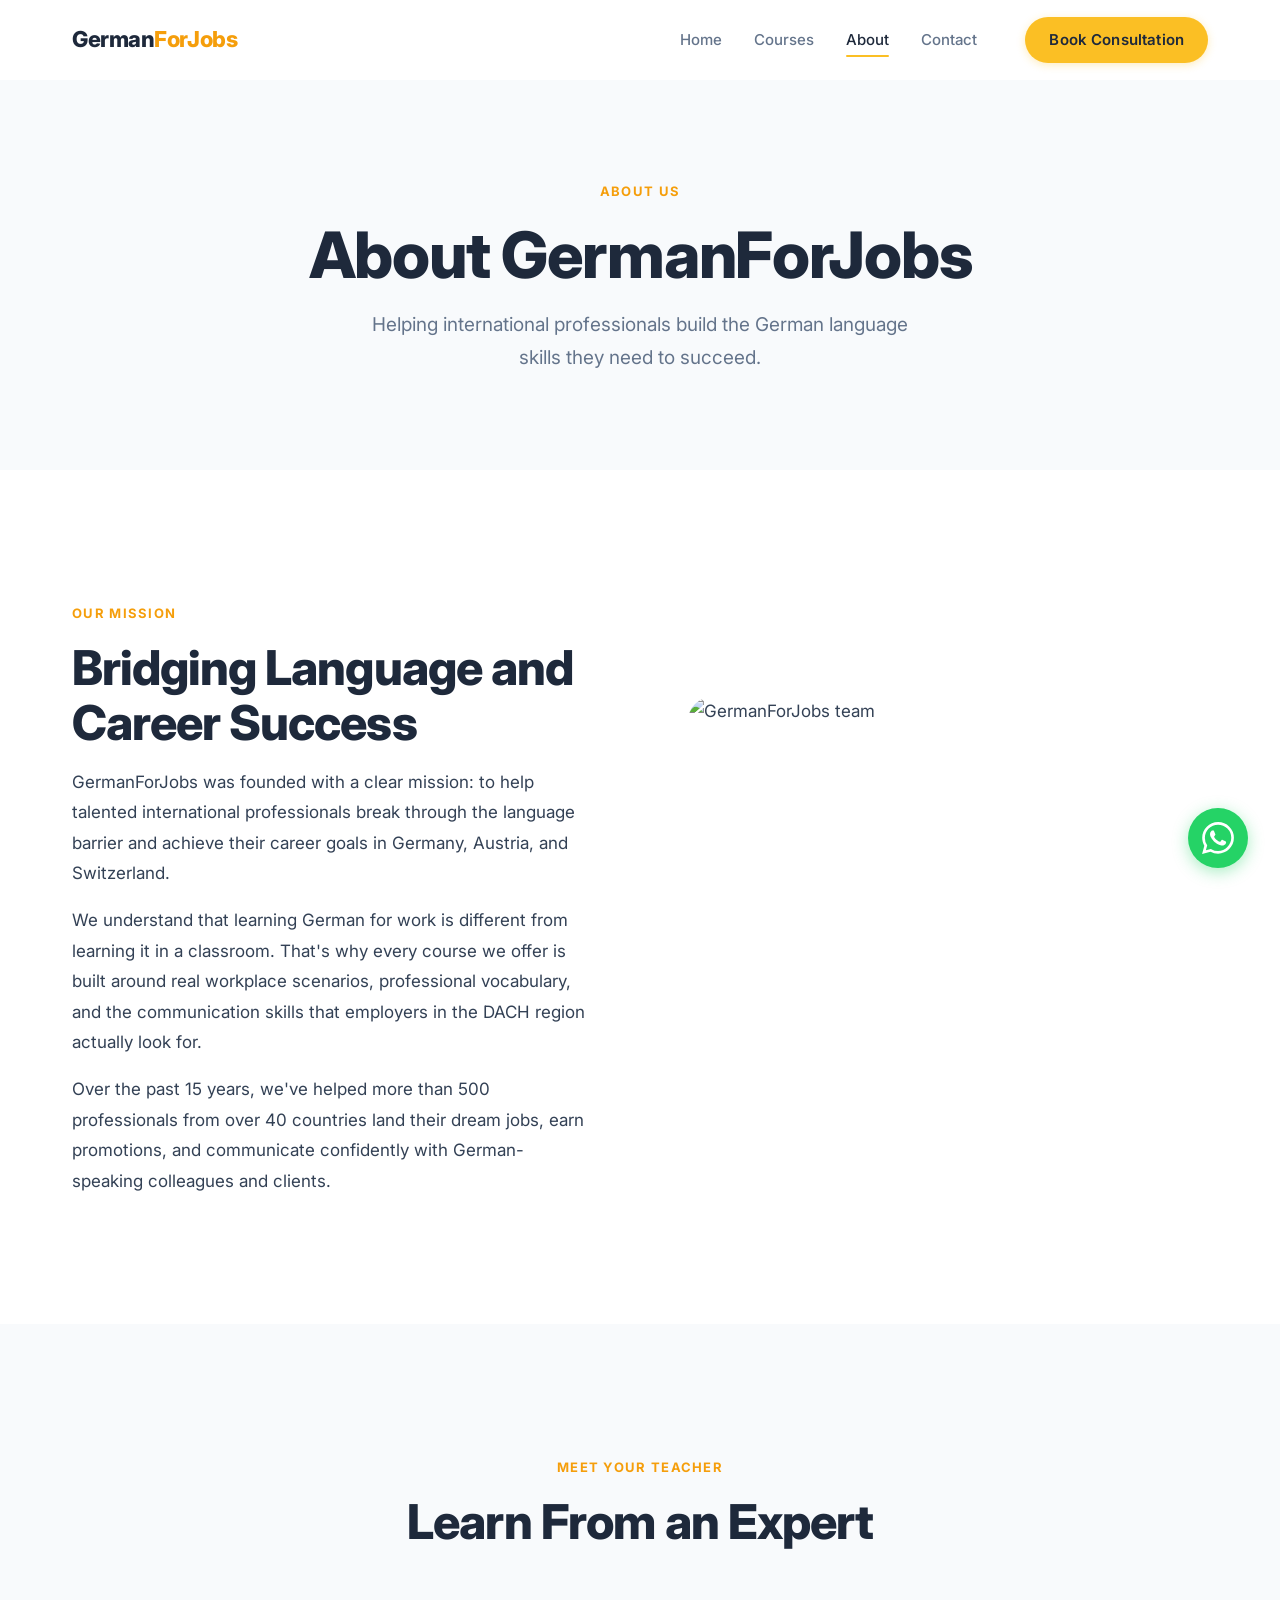
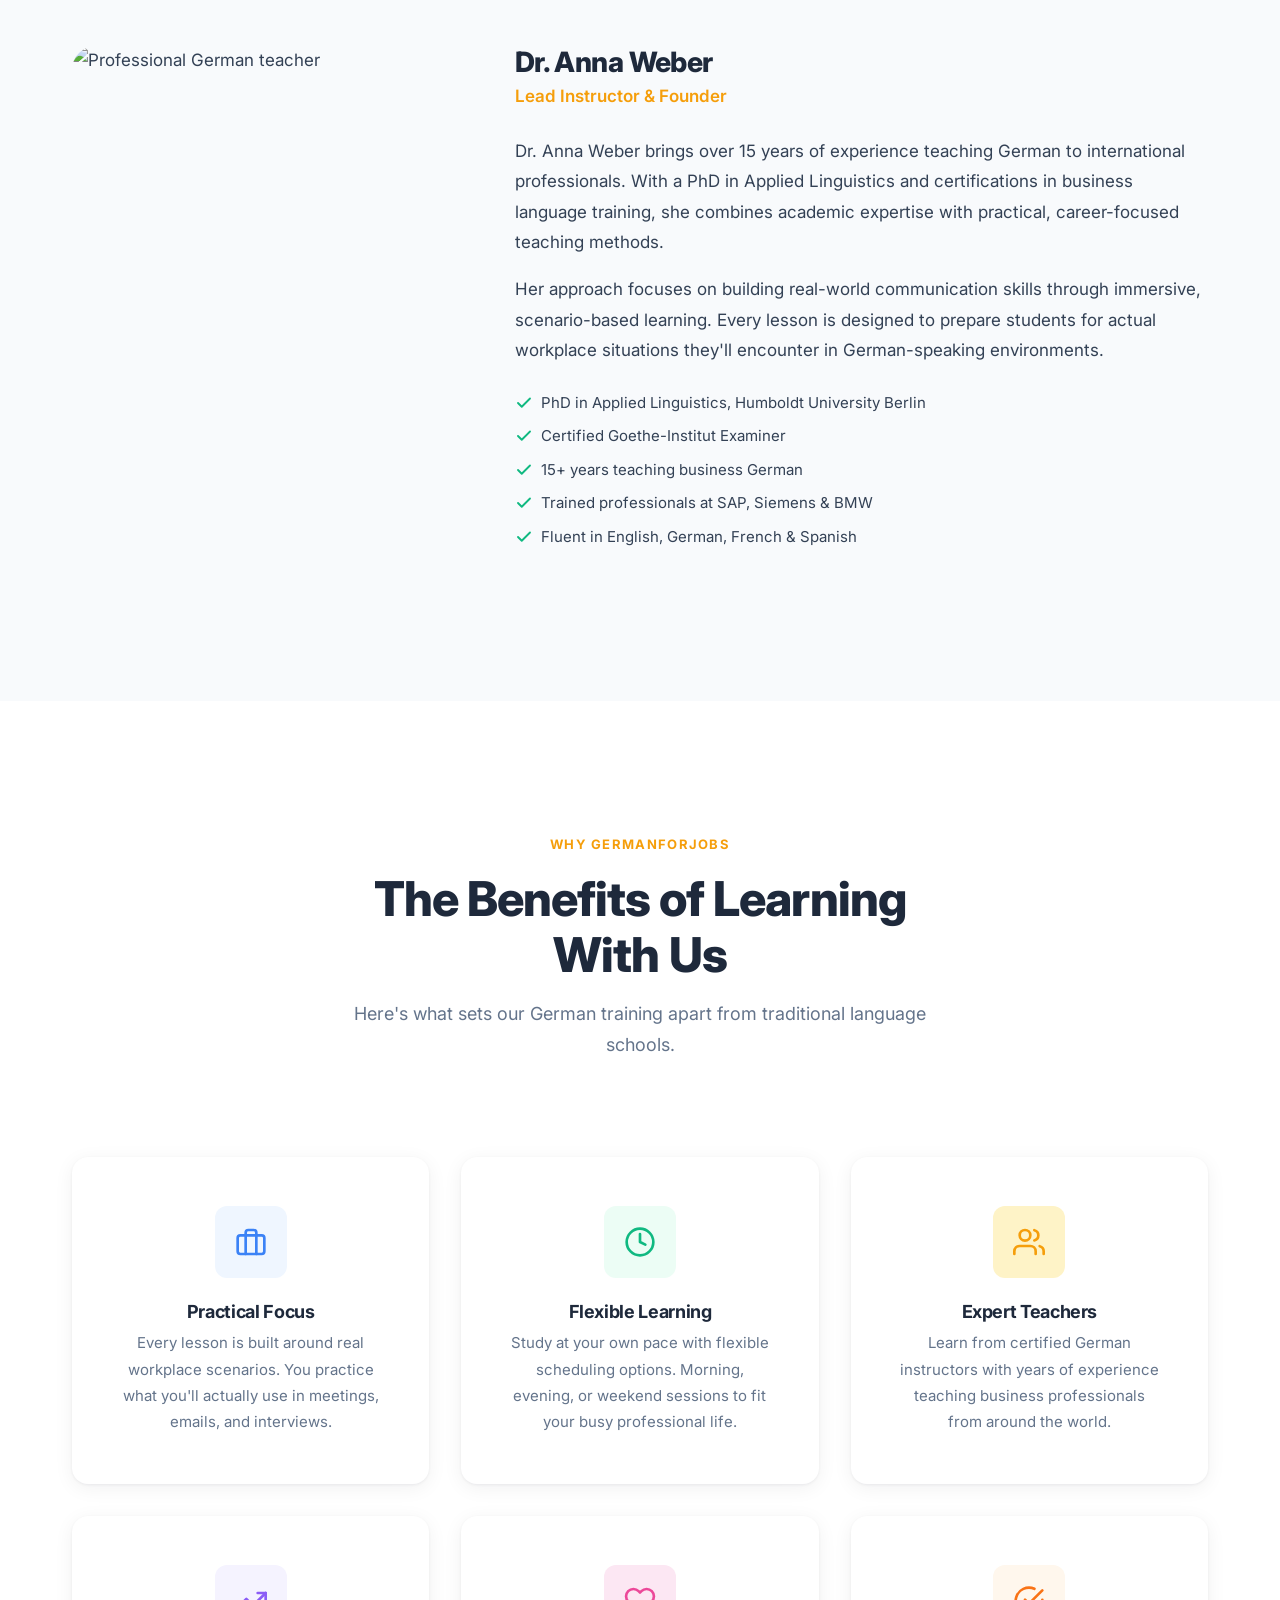
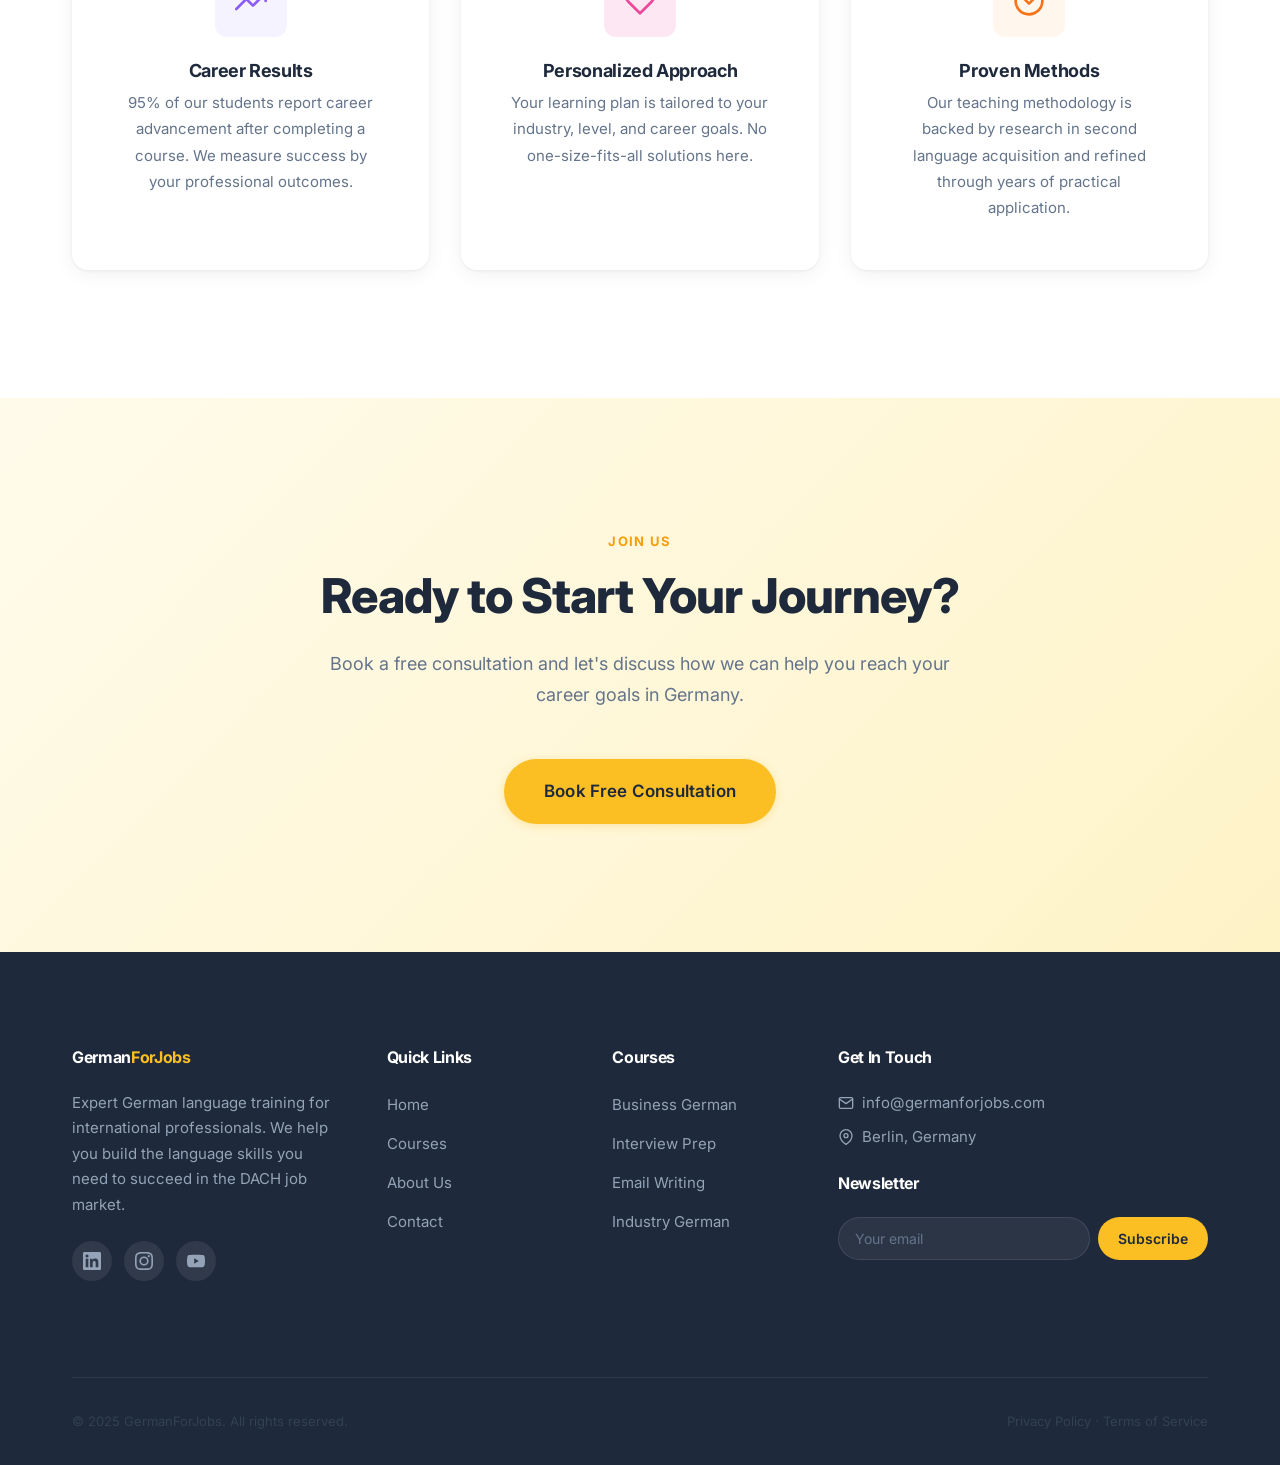
==== about.html @ 9db2155a "Initial commit: GermanForJobs website Professional German language training website with 5 pages: - " ====
<!DOCTYPE html>
<html lang="en">
<head>
  <meta charset="UTF-8">
  <meta name="viewport" content="width=device-width, initial-scale=1.0">
  <meta name="description" content="Learn about GermanForJobs – our mission, our teachers, and why international professionals trust us for career-focused German training.">
  <meta property="og:title" content="About Us – GermanForJobs">
  <meta property="og:description" content="Meet the team behind GermanForJobs and learn about our mission to help professionals succeed in the German job market.">
  <meta property="og:type" content="website">
  <title>About – GermanForJobs</title>
  <link rel="preconnect" href="https://fonts.googleapis.com">
  <link rel="preconnect" href="https://fonts.gstatic.com" crossorigin>
  <link href="https://fonts.googleapis.com/css2?family=Inter:wght@400;500;600;700;800&display=swap" rel="stylesheet">
  <link rel="stylesheet" href="css/style.css">
</head>
<body>

  <!-- Navigation -->
  <nav class="nav" role="navigation" aria-label="Main navigation">
    <div class="nav__inner">
      <a href="index.html" class="nav__logo" aria-label="GermanForJobs Home">German<span>ForJobs</span></a>
      <div class="nav__links" id="nav-links" role="menubar">
        <a href="index.html" class="nav__link" role="menuitem">Home</a>
        <a href="courses.html" class="nav__link" role="menuitem">Courses</a>
        <a href="about.html" class="nav__link nav__link--active" role="menuitem">About</a>
        <a href="contact.html" class="nav__link" role="menuitem">Contact</a>
        <a href="contact.html" class="btn btn--primary btn--sm nav__cta" role="menuitem">Book Consultation</a>
      </div>
      <button class="nav__toggle" aria-label="Toggle menu" aria-expanded="false">
        <span></span><span></span><span></span>
      </button>
    </div>
  </nav>

  <!-- Page Hero -->
  <section class="page-hero">
    <div class="container">
      <span class="section-label">About Us</span>
      <h1>About GermanForJobs</h1>
      <p>Helping international professionals build the German language skills they need to succeed.</p>
    </div>
  </section>

  <!-- Mission Section -->
  <section class="section" aria-label="Our mission">
    <div class="container">
      <div class="about-hero__inner">
        <div class="fade-in-left">
          <span class="section-label">Our Mission</span>
          <h2>Bridging Language and Career Success</h2>
          <p style="margin-top: 1rem; font-size: 1.0625rem; line-height: 1.8;">
            GermanForJobs was founded with a clear mission: to help talented international professionals break through the language barrier and achieve their career goals in Germany, Austria, and Switzerland.
          </p>
          <p style="margin-top: 1rem; font-size: 1.0625rem; line-height: 1.8;">
            We understand that learning German for work is different from learning it in a classroom. That's why every course we offer is built around real workplace scenarios, professional vocabulary, and the communication skills that employers in the DACH region actually look for.
          </p>
          <p style="margin-top: 1rem; font-size: 1.0625rem; line-height: 1.8;">
            Over the past 15 years, we've helped more than 500 professionals from over 40 countries land their dream jobs, earn promotions, and communicate confidently with German-speaking colleagues and clients.
          </p>
        </div>
        <div class="about-hero__image fade-in-right">
          <img src="https://placehold.co/520x400/f1f5f9/334155?text=Our+Team" alt="GermanForJobs team" width="520" height="400" loading="lazy">
        </div>
      </div>
    </div>
  </section>

  <!-- Teacher Section -->
  <section class="section section--gray" aria-label="Our teacher">
    <div class="container">
      <div class="section-header fade-in">
        <span class="section-label">Meet Your Teacher</span>
        <h2>Learn From an Expert</h2>
      </div>

      <div class="teacher-section">
        <div class="teacher-photo fade-in-left">
          <img src="https://placehold.co/400x500/e0e7ff/4f46e5?text=Teacher+Photo" alt="Professional German teacher" width="400" height="500" loading="lazy">
        </div>
        <div class="teacher-info fade-in-right">
          <h3 class="teacher-info__name">Dr. Anna Weber</h3>
          <p class="teacher-info__title">Lead Instructor &amp; Founder</p>
          <p style="line-height: 1.8;">
            Dr. Anna Weber brings over 15 years of experience teaching German to international professionals. With a PhD in Applied Linguistics and certifications in business language training, she combines academic expertise with practical, career-focused teaching methods.
          </p>
          <p style="margin-top: 1rem; line-height: 1.8;">
            Her approach focuses on building real-world communication skills through immersive, scenario-based learning. Every lesson is designed to prepare students for actual workplace situations they'll encounter in German-speaking environments.
          </p>

          <ul class="teacher-info__credentials">
            <li>
              <svg viewBox="0 0 24 24" fill="none" stroke="currentColor" stroke-width="2.5" stroke-linecap="round" stroke-linejoin="round"><polyline points="20 6 9 17 4 12"/></svg>
              PhD in Applied Linguistics, Humboldt University Berlin
            </li>
            <li>
              <svg viewBox="0 0 24 24" fill="none" stroke="currentColor" stroke-width="2.5" stroke-linecap="round" stroke-linejoin="round"><polyline points="20 6 9 17 4 12"/></svg>
              Certified Goethe-Institut Examiner
            </li>
            <li>
              <svg viewBox="0 0 24 24" fill="none" stroke="currentColor" stroke-width="2.5" stroke-linecap="round" stroke-linejoin="round"><polyline points="20 6 9 17 4 12"/></svg>
              15+ years teaching business German
            </li>
            <li>
              <svg viewBox="0 0 24 24" fill="none" stroke="currentColor" stroke-width="2.5" stroke-linecap="round" stroke-linejoin="round"><polyline points="20 6 9 17 4 12"/></svg>
              Trained professionals at SAP, Siemens &amp; BMW
            </li>
            <li>
              <svg viewBox="0 0 24 24" fill="none" stroke="currentColor" stroke-width="2.5" stroke-linecap="round" stroke-linejoin="round"><polyline points="20 6 9 17 4 12"/></svg>
              Fluent in English, German, French &amp; Spanish
            </li>
          </ul>
        </div>
      </div>
    </div>
  </section>

  <!-- Why Choose Us -->
  <section class="section" aria-label="Benefits">
    <div class="container">
      <div class="section-header fade-in">
        <span class="section-label">Why GermanForJobs</span>
        <h2>The Benefits of Learning With Us</h2>
        <p>Here's what sets our German training apart from traditional language schools.</p>
      </div>

      <div class="benefits-grid stagger">
        <div class="benefit-card">
          <div class="benefit-card__icon" style="background: #eff6ff;">
            <svg width="32" height="32" viewBox="0 0 24 24" fill="none" stroke="#3b82f6" stroke-width="2" stroke-linecap="round" stroke-linejoin="round"><rect x="2" y="7" width="20" height="14" rx="2" ry="2"/><path d="M16 21V5a2 2 0 0 0-2-2h-4a2 2 0 0 0-2 2v16"/></svg>
          </div>
          <h3 class="benefit-card__title">Practical Focus</h3>
          <p class="benefit-card__desc">Every lesson is built around real workplace scenarios. You practice what you'll actually use in meetings, emails, and interviews.</p>
        </div>

        <div class="benefit-card">
          <div class="benefit-card__icon" style="background: #ecfdf5;">
            <svg width="32" height="32" viewBox="0 0 24 24" fill="none" stroke="#10b981" stroke-width="2" stroke-linecap="round" stroke-linejoin="round"><circle cx="12" cy="12" r="10"/><polyline points="12 6 12 12 16 14"/></svg>
          </div>
          <h3 class="benefit-card__title">Flexible Learning</h3>
          <p class="benefit-card__desc">Study at your own pace with flexible scheduling options. Morning, evening, or weekend sessions to fit your busy professional life.</p>
        </div>

        <div class="benefit-card">
          <div class="benefit-card__icon" style="background: #fef3c7;">
            <svg width="32" height="32" viewBox="0 0 24 24" fill="none" stroke="#f59e0b" stroke-width="2" stroke-linecap="round" stroke-linejoin="round"><path d="M17 21v-2a4 4 0 0 0-4-4H5a4 4 0 0 0-4 4v2"/><circle cx="9" cy="7" r="4"/><path d="M23 21v-2a4 4 0 0 0-3-3.87"/><path d="M16 3.13a4 4 0 0 1 0 7.75"/></svg>
          </div>
          <h3 class="benefit-card__title">Expert Teachers</h3>
          <p class="benefit-card__desc">Learn from certified German instructors with years of experience teaching business professionals from around the world.</p>
        </div>

        <div class="benefit-card">
          <div class="benefit-card__icon" style="background: #f5f3ff;">
            <svg width="32" height="32" viewBox="0 0 24 24" fill="none" stroke="#8b5cf6" stroke-width="2" stroke-linecap="round" stroke-linejoin="round"><polyline points="23 6 13.5 15.5 8.5 10.5 1 18"/><polyline points="17 6 23 6 23 12"/></svg>
          </div>
          <h3 class="benefit-card__title">Career Results</h3>
          <p class="benefit-card__desc">95% of our students report career advancement after completing a course. We measure success by your professional outcomes.</p>
        </div>

        <div class="benefit-card">
          <div class="benefit-card__icon" style="background: #fce7f3;">
            <svg width="32" height="32" viewBox="0 0 24 24" fill="none" stroke="#ec4899" stroke-width="2" stroke-linecap="round" stroke-linejoin="round"><path d="M20.84 4.61a5.5 5.5 0 0 0-7.78 0L12 5.67l-1.06-1.06a5.5 5.5 0 0 0-7.78 7.78l1.06 1.06L12 21.23l7.78-7.78 1.06-1.06a5.5 5.5 0 0 0 0-7.78z"/></svg>
          </div>
          <h3 class="benefit-card__title">Personalized Approach</h3>
          <p class="benefit-card__desc">Your learning plan is tailored to your industry, level, and career goals. No one-size-fits-all solutions here.</p>
        </div>

        <div class="benefit-card">
          <div class="benefit-card__icon" style="background: #fff7ed;">
            <svg width="32" height="32" viewBox="0 0 24 24" fill="none" stroke="#f97316" stroke-width="2" stroke-linecap="round" stroke-linejoin="round"><path d="M22 11.08V12a10 10 0 1 1-5.93-9.14"/><polyline points="22 4 12 14.01 9 11.01"/></svg>
          </div>
          <h3 class="benefit-card__title">Proven Methods</h3>
          <p class="benefit-card__desc">Our teaching methodology is backed by research in second language acquisition and refined through years of practical application.</p>
        </div>
      </div>
    </div>
  </section>

  <!-- CTA -->
  <section class="cta-section" aria-label="Call to action">
    <div class="container">
      <div class="cta-section__inner fade-in">
        <span class="section-label">Join Us</span>
        <h2>Ready to Start Your Journey?</h2>
        <p>Book a free consultation and let's discuss how we can help you reach your career goals in Germany.</p>
        <a href="contact.html" class="btn btn--primary btn--lg">Book Free Consultation</a>
      </div>
    </div>
  </section>

  <!-- Footer -->
  <footer class="footer" role="contentinfo">
    <div class="container">
      <div class="footer__grid">
        <div class="footer__about">
          <h4 class="footer__heading">German<span style="color: #fbbf24;">ForJobs</span></h4>
          <p>Expert German language training for international professionals. We help you build the language skills you need to succeed in the DACH job market.</p>
          <div class="footer__social">
            <a href="#" aria-label="LinkedIn"><svg width="18" height="18" viewBox="0 0 24 24" fill="currentColor"><path d="M20.447 20.452h-3.554v-5.569c0-1.328-.027-3.037-1.852-3.037-1.853 0-2.136 1.445-2.136 2.939v5.667H9.351V9h3.414v1.561h.046c.477-.9 1.637-1.85 3.37-1.85 3.601 0 4.267 2.37 4.267 5.455v6.286zM5.337 7.433a2.062 2.062 0 0 1-2.063-2.065 2.064 2.064 0 1 1 2.063 2.065zm1.782 13.019H3.555V9h3.564v11.452zM22.225 0H1.771C.792 0 0 .774 0 1.729v20.542C0 23.227.792 24 1.771 24h20.451C23.2 24 24 23.227 24 22.271V1.729C24 .774 23.2 0 22.222 0h.003z"/></svg></a>
            <a href="#" aria-label="Instagram"><svg width="18" height="18" viewBox="0 0 24 24" fill="currentColor"><path d="M12 2.163c3.204 0 3.584.012 4.85.07 3.252.148 4.771 1.691 4.919 4.919.058 1.265.069 1.645.069 4.849 0 3.205-.012 3.584-.069 4.849-.149 3.225-1.664 4.771-4.919 4.919-1.266.058-1.644.07-4.85.07-3.204 0-3.584-.012-4.849-.07-3.26-.149-4.771-1.699-4.919-4.92-.058-1.265-.07-1.644-.07-4.849 0-3.204.013-3.583.07-4.849.149-3.227 1.664-4.771 4.919-4.919 1.266-.057 1.645-.069 4.849-.069zM12 0C8.741 0 8.333.014 7.053.072 2.695.272.273 2.69.073 7.052.014 8.333 0 8.741 0 12c0 3.259.014 3.668.072 4.948.2 4.358 2.618 6.78 6.98 6.98C8.333 23.986 8.741 24 12 24c3.259 0 3.668-.014 4.948-.072 4.354-.2 6.782-2.618 6.979-6.98.059-1.28.073-1.689.073-4.948 0-3.259-.014-3.667-.072-4.947-.196-4.354-2.617-6.78-6.979-6.98C15.668.014 15.259 0 12 0zm0 5.838a6.162 6.162 0 1 0 0 12.324 6.162 6.162 0 0 0 0-12.324zM12 16a4 4 0 1 1 0-8 4 4 0 0 1 0 8zm6.406-11.845a1.44 1.44 0 1 0 0 2.881 1.44 1.44 0 0 0 0-2.881z"/></svg></a>
            <a href="#" aria-label="YouTube"><svg width="18" height="18" viewBox="0 0 24 24" fill="currentColor"><path d="M23.498 6.186a3.016 3.016 0 0 0-2.122-2.136C19.505 3.545 12 3.545 12 3.545s-7.505 0-9.377.505A3.017 3.017 0 0 0 .502 6.186C0 8.07 0 12 0 12s0 3.93.502 5.814a3.016 3.016 0 0 0 2.122 2.136c1.871.505 9.376.505 9.376.505s7.505 0 9.377-.505a3.015 3.015 0 0 0 2.122-2.136C24 15.93 24 12 24 12s0-3.93-.502-5.814zM9.545 15.568V8.432L15.818 12l-6.273 3.568z"/></svg></a>
          </div>
        </div>
        <div>
          <h4 class="footer__heading">Quick Links</h4>
          <ul class="footer__links">
            <li><a href="index.html">Home</a></li>
            <li><a href="courses.html">Courses</a></li>
            <li><a href="about.html">About Us</a></li>
            <li><a href="contact.html">Contact</a></li>
          </ul>
        </div>
        <div>
          <h4 class="footer__heading">Courses</h4>
          <ul class="footer__links">
            <li><a href="courses.html">Business German</a></li>
            <li><a href="courses.html">Interview Prep</a></li>
            <li><a href="courses.html">Email Writing</a></li>
            <li><a href="courses.html">Industry German</a></li>
          </ul>
        </div>
        <div class="footer__contact">
          <h4 class="footer__heading">Get In Touch</h4>
          <p><svg width="16" height="16" viewBox="0 0 24 24" fill="none" stroke="currentColor" stroke-width="2" stroke-linecap="round" stroke-linejoin="round"><path d="M4 4h16c1.1 0 2 .9 2 2v12c0 1.1-.9 2-2 2H4c-1.1 0-2-.9-2-2V6c0-1.1.9-2 2-2z"/><polyline points="22,6 12,13 2,6"/></svg> info@germanforjobs.com</p>
          <p><svg width="16" height="16" viewBox="0 0 24 24" fill="none" stroke="currentColor" stroke-width="2" stroke-linecap="round" stroke-linejoin="round"><path d="M21 10c0 7-9 13-9 13s-9-6-9-13a9 9 0 0 1 18 0z"/><circle cx="12" cy="10" r="3"/></svg> Berlin, Germany</p>
          <div class="footer__newsletter">
            <h4 class="footer__heading" style="margin-top:1.5rem;">Newsletter</h4>
            <form class="footer__newsletter-form" aria-label="Newsletter signup">
              <input type="email" placeholder="Your email" aria-label="Email address" required>
              <button type="submit">Subscribe</button>
            </form>
          </div>
        </div>
      </div>
      <div class="footer__bottom">
        <p>&copy; 2025 GermanForJobs. All rights reserved.</p>
        <p>Privacy Policy &middot; Terms of Service</p>
      </div>
    </div>
  </footer>

  <!-- WhatsApp Float -->
  <a href="https://wa.me/4915123456789" class="whatsapp-float" target="_blank" rel="noopener noreferrer" aria-label="Chat on WhatsApp">
    <svg viewBox="0 0 24 24" fill="currentColor"><path d="M17.472 14.382c-.297-.149-1.758-.867-2.03-.967-.273-.099-.471-.148-.67.15-.197.297-.767.966-.94 1.164-.173.199-.347.223-.644.075-.297-.15-1.255-.463-2.39-1.475-.883-.788-1.48-1.761-1.653-2.059-.173-.297-.018-.458.13-.606.134-.133.298-.347.446-.52.149-.174.198-.298.298-.497.099-.198.05-.371-.025-.52-.075-.149-.669-1.612-.916-2.207-.242-.579-.487-.5-.669-.51-.173-.008-.371-.01-.57-.01-.198 0-.52.074-.792.372-.272.297-1.04 1.016-1.04 2.479 0 1.462 1.065 2.875 1.213 3.074.149.198 2.096 3.2 5.077 4.487.709.306 1.262.489 1.694.625.712.227 1.36.195 1.871.118.571-.085 1.758-.719 2.006-1.413.248-.694.248-1.289.173-1.413-.074-.124-.272-.198-.57-.347m-5.421 7.403h-.004a9.87 9.87 0 01-5.031-1.378l-.361-.214-3.741.982.998-3.648-.235-.374a9.86 9.86 0 01-1.51-5.26c.001-5.45 4.436-9.884 9.888-9.884 2.64 0 5.122 1.03 6.988 2.898a9.825 9.825 0 012.893 6.994c-.003 5.45-4.437 9.884-9.885 9.884m8.413-18.297A11.815 11.815 0 0012.05 0C5.495 0 .16 5.335.157 11.892c0 2.096.547 4.142 1.588 5.945L.057 24l6.305-1.654a11.882 11.882 0 005.683 1.448h.005c6.554 0 11.89-5.335 11.893-11.893a11.821 11.821 0 00-3.48-8.413z"/></svg>
  </a>

  <script src="js/main.js"></script>
</body>
</html>
---- css/style.css ----
/* ============================================
   GermanForJobs - Style Sheet
   Inspired by Ollie WordPress Theme Aesthetic
   ============================================ */

/* ---------- CSS Variables ---------- */
:root {
  --color-primary: #1e293b;
  --color-accent: #fbbf24;
  --color-accent-hover: #f59e0b;
  --color-bg-white: #ffffff;
  --color-bg-light: #f8fafc;
  --color-bg-soft: #f1f5f9;
  --color-text: #334155;
  --color-text-light: #64748b;
  --color-text-lighter: #94a3b8;
  --color-success: #10b981;
  --color-success-hover: #059669;
  --color-border: #e2e8f0;
  --color-shadow: rgba(15, 23, 42, 0.06);
  --color-shadow-md: rgba(15, 23, 42, 0.1);

  --font-family: 'Inter', -apple-system, BlinkMacSystemFont, 'Segoe UI', sans-serif;

  --radius-sm: 8px;
  --radius-md: 12px;
  --radius-lg: 16px;
  --radius-xl: 24px;
  --radius-full: 9999px;

  --space-xs: 0.5rem;
  --space-sm: 1rem;
  --space-md: 1.5rem;
  --space-lg: 2rem;
  --space-xl: 3rem;
  --space-2xl: 4rem;
  --space-3xl: 6rem;
  --space-4xl: 8rem;

  --max-width: 1200px;
  --nav-height: 80px;

  --transition: 0.3s ease;
}

/* ---------- Reset & Base ---------- */
*,
*::before,
*::after {
  margin: 0;
  padding: 0;
  box-sizing: border-box;
}

html {
  scroll-behavior: smooth;
  -webkit-text-size-adjust: 100%;
}

body {
  font-family: var(--font-family);
  font-size: 17px;
  line-height: 1.7;
  color: var(--color-text);
  background-color: var(--color-bg-white);
  -webkit-font-smoothing: antialiased;
  -moz-osx-font-smoothing: grayscale;
  overflow-x: hidden;
}

img {
  max-width: 100%;
  height: auto;
  display: block;
}

a {
  text-decoration: none;
  color: inherit;
  transition: color var(--transition);
}

ul, ol {
  list-style: none;
}

button {
  cursor: pointer;
  font-family: inherit;
  border: none;
  background: none;
}

input, textarea, select {
  font-family: inherit;
  font-size: inherit;
}

/* ---------- Typography ---------- */
h1, h2, h3, h4, h5, h6 {
  color: var(--color-primary);
  font-weight: 800;
  line-height: 1.15;
  letter-spacing: -0.02em;
}

h1 {
  font-size: clamp(2.5rem, 5vw, 4.25rem);
}

h2 {
  font-size: clamp(2rem, 4vw, 3rem);
}

h3 {
  font-size: clamp(1.25rem, 2vw, 1.5rem);
}

p {
  color: var(--color-text);
  line-height: 1.75;
}

.text-light {
  color: var(--color-text-light);
}

.text-center {
  text-align: center;
}

/* ---------- Layout ---------- */
.container {
  max-width: var(--max-width);
  margin: 0 auto;
  padding: 0 var(--space-lg);
}

.section {
  padding: var(--space-4xl) 0;
}

.section--gray {
  background-color: var(--color-bg-light);
}

.section--accent {
  background-color: #fffbeb;
}

.section-header {
  text-align: center;
  max-width: 640px;
  margin: 0 auto var(--space-3xl);
}

.section-header p {
  margin-top: var(--space-sm);
  font-size: 1.125rem;
  color: var(--color-text-light);
}

.section-label {
  display: inline-block;
  font-size: 0.8125rem;
  font-weight: 700;
  text-transform: uppercase;
  letter-spacing: 0.1em;
  color: var(--color-accent-hover);
  margin-bottom: var(--space-sm);
}

/* ---------- Buttons ---------- */
.btn {
  display: inline-flex;
  align-items: center;
  justify-content: center;
  gap: 0.5rem;
  padding: 0.875rem 2rem;
  font-size: 1rem;
  font-weight: 600;
  border-radius: var(--radius-full);
  transition: all var(--transition);
  white-space: nowrap;
  letter-spacing: 0.01em;
}

.btn--primary {
  background-color: var(--color-accent);
  color: var(--color-primary);
  box-shadow: 0 2px 8px rgba(251, 191, 36, 0.3);
}

.btn--primary:hover {
  background-color: var(--color-accent-hover);
  transform: translateY(-2px);
  box-shadow: 0 4px 16px rgba(251, 191, 36, 0.4);
}

.btn--outline {
  background-color: transparent;
  color: var(--color-primary);
  border: 2px solid var(--color-border);
}

.btn--outline:hover {
  border-color: var(--color-primary);
  background-color: var(--color-bg-light);
  transform: translateY(-2px);
}

.btn--success {
  background-color: var(--color-success);
  color: #fff;
}

.btn--success:hover {
  background-color: var(--color-success-hover);
  transform: translateY(-2px);
}

.btn--sm {
  padding: 0.625rem 1.5rem;
  font-size: 0.9375rem;
}

.btn--lg {
  padding: 1.125rem 2.5rem;
  font-size: 1.0625rem;
}

/* ---------- Cards ---------- */
.card {
  background: var(--color-bg-white);
  border-radius: var(--radius-lg);
  padding: var(--space-xl);
  box-shadow: 0 1px 3px var(--color-shadow), 0 4px 20px var(--color-shadow);
  transition: all var(--transition);
  border: 1px solid transparent;
}

.card:hover {
  transform: translateY(-4px);
  box-shadow: 0 4px 12px var(--color-shadow-md), 0 8px 32px var(--color-shadow);
  border-color: var(--color-border);
}

/* ---------- Navigation ---------- */
.nav {
  position: fixed;
  top: 0;
  left: 0;
  right: 0;
  z-index: 1000;
  background: rgba(255, 255, 255, 0.95);
  backdrop-filter: blur(12px);
  -webkit-backdrop-filter: blur(12px);
  border-bottom: 1px solid transparent;
  transition: all var(--transition);
  height: var(--nav-height);
}

.nav--scrolled {
  border-bottom-color: var(--color-border);
  box-shadow: 0 1px 8px var(--color-shadow);
}

.nav__inner {
  display: flex;
  align-items: center;
  justify-content: space-between;
  height: var(--nav-height);
  max-width: var(--max-width);
  margin: 0 auto;
  padding: 0 var(--space-lg);
}

.nav__logo {
  font-size: 1.375rem;
  font-weight: 800;
  color: var(--color-primary);
  letter-spacing: -0.02em;
}

.nav__logo span {
  color: var(--color-accent-hover);
}

.nav__links {
  display: flex;
  align-items: center;
  gap: var(--space-lg);
}

.nav__link {
  font-size: 0.9375rem;
  font-weight: 500;
  color: var(--color-text-light);
  transition: color var(--transition);
  position: relative;
}

.nav__link:hover,
.nav__link--active {
  color: var(--color-primary);
}

.nav__link--active::after {
  content: '';
  position: absolute;
  bottom: -4px;
  left: 0;
  right: 0;
  height: 2px;
  background: var(--color-accent);
  border-radius: 2px;
}

.nav__cta {
  margin-left: var(--space-sm);
}

/* Mobile menu toggle */
.nav__toggle {
  display: none;
  flex-direction: column;
  gap: 5px;
  padding: 4px;
  cursor: pointer;
}

.nav__toggle span {
  display: block;
  width: 24px;
  height: 2px;
  background: var(--color-primary);
  border-radius: 2px;
  transition: all var(--transition);
}

.nav__toggle.active span:nth-child(1) {
  transform: rotate(45deg) translate(5px, 5px);
}

.nav__toggle.active span:nth-child(2) {
  opacity: 0;
}

.nav__toggle.active span:nth-child(3) {
  transform: rotate(-45deg) translate(5px, -5px);
}

/* ---------- Hero Section ---------- */
.hero {
  padding-top: calc(var(--nav-height) + var(--space-4xl));
  padding-bottom: var(--space-4xl);
  background: var(--color-bg-white);
  overflow: hidden;
}

.hero__inner {
  display: grid;
  grid-template-columns: 1fr 1fr;
  gap: var(--space-3xl);
  align-items: center;
}

.hero__content {
  max-width: 560px;
}

.hero__badge {
  display: inline-flex;
  align-items: center;
  gap: 0.5rem;
  padding: 0.5rem 1rem;
  background: #fffbeb;
  color: var(--color-accent-hover);
  border-radius: var(--radius-full);
  font-size: 0.875rem;
  font-weight: 600;
  margin-bottom: var(--space-lg);
  border: 1px solid #fde68a;
}

.hero__title {
  margin-bottom: var(--space-md);
}

.hero__title .highlight {
  color: var(--color-accent-hover);
  position: relative;
}

.hero__subtitle {
  font-size: 1.1875rem;
  color: var(--color-text-light);
  margin-bottom: var(--space-xl);
  max-width: 480px;
  line-height: 1.75;
}

.hero__actions {
  display: flex;
  flex-wrap: wrap;
  gap: var(--space-sm);
}

.hero__image {
  display: flex;
  align-items: center;
  justify-content: center;
}

.hero__image img {
  width: 100%;
  max-width: 520px;
  border-radius: var(--radius-xl);
}

/* ---------- Trust / Stats ---------- */
.stats {
  padding: var(--space-3xl) 0;
  background: var(--color-bg-light);
  border-top: 1px solid var(--color-border);
  border-bottom: 1px solid var(--color-border);
}

.stats__grid {
  display: grid;
  grid-template-columns: repeat(3, 1fr);
  gap: var(--space-lg);
}

.stat-card {
  text-align: center;
  padding: var(--space-xl);
}

.stat-card__icon {
  width: 56px;
  height: 56px;
  margin: 0 auto var(--space-sm);
  background: #fffbeb;
  border-radius: var(--radius-md);
  display: flex;
  align-items: center;
  justify-content: center;
  font-size: 1.5rem;
}

.stat-card__number {
  font-size: 2.5rem;
  font-weight: 800;
  color: var(--color-primary);
  line-height: 1.2;
}

.stat-card__label {
  font-size: 0.9375rem;
  color: var(--color-text-light);
  margin-top: 0.25rem;
}

/* ---------- Featured Courses ---------- */
.courses-grid {
  display: grid;
  grid-template-columns: repeat(3, 1fr);
  gap: var(--space-lg);
}

.course-card {
  background: var(--color-bg-white);
  border-radius: var(--radius-lg);
  padding: var(--space-xl);
  box-shadow: 0 1px 3px var(--color-shadow), 0 4px 20px var(--color-shadow);
  transition: all var(--transition);
  border: 1px solid transparent;
  display: flex;
  flex-direction: column;
}

.course-card:hover {
  transform: translateY(-6px);
  box-shadow: 0 8px 30px var(--color-shadow-md);
  border-color: var(--color-border);
}

.course-card__icon {
  width: 64px;
  height: 64px;
  border-radius: var(--radius-md);
  display: flex;
  align-items: center;
  justify-content: center;
  font-size: 1.75rem;
  margin-bottom: var(--space-md);
}

.course-card__icon--blue {
  background: #eff6ff;
  color: #3b82f6;
}

.course-card__icon--green {
  background: #ecfdf5;
  color: #10b981;
}

.course-card__icon--purple {
  background: #f5f3ff;
  color: #8b5cf6;
}

.course-card__icon--orange {
  background: #fff7ed;
  color: #f97316;
}

.course-card__icon--yellow {
  background: #fffbeb;
  color: #f59e0b;
}

.course-card__level {
  display: inline-block;
  padding: 0.25rem 0.75rem;
  background: var(--color-bg-light);
  color: var(--color-text-light);
  font-size: 0.8125rem;
  font-weight: 600;
  border-radius: var(--radius-full);
  margin-bottom: var(--space-sm);
}

.course-card__title {
  font-size: 1.25rem;
  font-weight: 700;
  margin-bottom: 0.5rem;
}

.course-card__desc {
  font-size: 0.9375rem;
  color: var(--color-text-light);
  line-height: 1.7;
  margin-bottom: var(--space-md);
  flex: 1;
}

.course-card__link {
  display: inline-flex;
  align-items: center;
  gap: 0.5rem;
  font-weight: 600;
  font-size: 0.9375rem;
  color: var(--color-primary);
  transition: gap var(--transition);
}

.course-card__link:hover {
  gap: 0.75rem;
  color: var(--color-accent-hover);
}

.course-card__link svg {
  width: 18px;
  height: 18px;
  transition: transform var(--transition);
}

/* ---------- How It Works ---------- */
.steps-grid {
  display: grid;
  grid-template-columns: repeat(3, 1fr);
  gap: var(--space-xl);
  position: relative;
}

.steps-grid::before {
  content: '';
  position: absolute;
  top: 48px;
  left: 20%;
  right: 20%;
  height: 2px;
  background: var(--color-border);
  z-index: 0;
}

.step {
  text-align: center;
  position: relative;
  z-index: 1;
}

.step__number {
  width: 96px;
  height: 96px;
  border-radius: 50%;
  background: var(--color-bg-white);
  border: 2px solid var(--color-border);
  display: flex;
  align-items: center;
  justify-content: center;
  margin: 0 auto var(--space-md);
  transition: all var(--transition);
}

.step:hover .step__number {
  border-color: var(--color-accent);
  background: #fffbeb;
}

.step__number span {
  font-size: 2rem;
  font-weight: 800;
  color: var(--color-accent-hover);
}

.step__icon {
  font-size: 2rem;
  margin-bottom: 0.25rem;
}

.step__title {
  font-size: 1.1875rem;
  font-weight: 700;
  margin-bottom: 0.5rem;
}

.step__desc {
  font-size: 0.9375rem;
  color: var(--color-text-light);
  max-width: 260px;
  margin: 0 auto;
}

/* ---------- Testimonials ---------- */
.testimonials-grid {
  display: grid;
  grid-template-columns: repeat(3, 1fr);
  gap: var(--space-lg);
}

.testimonial-card {
  background: var(--color-bg-white);
  border-radius: var(--radius-lg);
  padding: var(--space-xl);
  box-shadow: 0 1px 3px var(--color-shadow), 0 4px 20px var(--color-shadow);
  border: 1px solid transparent;
  transition: all var(--transition);
}

.testimonial-card:hover {
  border-color: var(--color-border);
  transform: translateY(-4px);
}

.testimonial-card__stars {
  display: flex;
  gap: 0.25rem;
  margin-bottom: var(--space-md);
}

.testimonial-card__stars svg {
  width: 18px;
  height: 18px;
  fill: var(--color-accent);
}

.testimonial-card__text {
  font-size: 1rem;
  color: var(--color-text);
  line-height: 1.75;
  margin-bottom: var(--space-md);
  font-style: italic;
}

.testimonial-card__author {
  display: flex;
  align-items: center;
  gap: var(--space-sm);
}

.testimonial-card__avatar {
  width: 48px;
  height: 48px;
  border-radius: 50%;
  object-fit: cover;
}

.testimonial-card__name {
  font-weight: 700;
  font-size: 0.9375rem;
  color: var(--color-primary);
}

.testimonial-card__role {
  font-size: 0.8125rem;
  color: var(--color-text-light);
}

/* ---------- CTA Section ---------- */
.cta-section {
  background: linear-gradient(135deg, #fffbeb 0%, #fef3c7 100%);
  padding: var(--space-4xl) 0;
  text-align: center;
}

.cta-section__inner {
  max-width: 640px;
  margin: 0 auto;
}

.cta-section h2 {
  margin-bottom: var(--space-md);
}

.cta-section p {
  font-size: 1.125rem;
  color: var(--color-text-light);
  margin-bottom: var(--space-xl);
}

/* ---------- Footer ---------- */
.footer {
  background: var(--color-primary);
  color: #cbd5e1;
  padding: var(--space-3xl) 0 var(--space-lg);
}

.footer__grid {
  display: grid;
  grid-template-columns: 1.5fr 1fr 1fr 1.5fr;
  gap: var(--space-xl);
  margin-bottom: var(--space-3xl);
}

.footer__heading {
  color: var(--color-bg-white);
  font-size: 1rem;
  font-weight: 700;
  margin-bottom: var(--space-md);
}

.footer__about p {
  font-size: 0.9375rem;
  line-height: 1.7;
  color: #94a3b8;
}

.footer__links li {
  margin-bottom: 0.625rem;
}

.footer__links a {
  font-size: 0.9375rem;
  color: #94a3b8;
  transition: color var(--transition);
}

.footer__links a:hover {
  color: var(--color-accent);
}

.footer__contact p {
  font-size: 0.9375rem;
  color: #94a3b8;
  margin-bottom: 0.5rem;
  display: flex;
  align-items: center;
  gap: 0.5rem;
}

.footer__social {
  display: flex;
  gap: 0.75rem;
  margin-top: var(--space-md);
}

.footer__social a {
  width: 40px;
  height: 40px;
  border-radius: 50%;
  background: rgba(255, 255, 255, 0.08);
  display: flex;
  align-items: center;
  justify-content: center;
  color: #94a3b8;
  transition: all var(--transition);
}

.footer__social a:hover {
  background: var(--color-accent);
  color: var(--color-primary);
}

/* Newsletter */
.footer__newsletter {
  margin-top: var(--space-md);
}

.footer__newsletter-form {
  display: flex;
  gap: 0.5rem;
}

.footer__newsletter-form input {
  flex: 1;
  padding: 0.75rem 1rem;
  border-radius: var(--radius-full);
  border: 1px solid rgba(255, 255, 255, 0.1);
  background: rgba(255, 255, 255, 0.06);
  color: #fff;
  font-size: 0.875rem;
  outline: none;
  transition: border-color var(--transition);
}

.footer__newsletter-form input::placeholder {
  color: #64748b;
}

.footer__newsletter-form input:focus {
  border-color: var(--color-accent);
}

.footer__newsletter-form button {
  padding: 0.75rem 1.25rem;
  background: var(--color-accent);
  color: var(--color-primary);
  border-radius: var(--radius-full);
  font-weight: 600;
  font-size: 0.875rem;
  transition: all var(--transition);
}

.footer__newsletter-form button:hover {
  background: var(--color-accent-hover);
}

.footer__bottom {
  border-top: 1px solid rgba(255, 255, 255, 0.08);
  padding-top: var(--space-lg);
  display: flex;
  align-items: center;
  justify-content: space-between;
  font-size: 0.8125rem;
  color: #64748b;
}

/* ---------- WhatsApp Float ---------- */
.whatsapp-float {
  position: fixed;
  bottom: 2rem;
  right: 2rem;
  z-index: 999;
  width: 60px;
  height: 60px;
  border-radius: 50%;
  background: #25d366;
  display: flex;
  align-items: center;
  justify-content: center;
  box-shadow: 0 4px 16px rgba(37, 211, 102, 0.4);
  transition: all var(--transition);
  color: #fff;
}

.whatsapp-float:hover {
  transform: scale(1.1);
  box-shadow: 0 6px 24px rgba(37, 211, 102, 0.5);
}

.whatsapp-float svg {
  width: 32px;
  height: 32px;
}

/* ---------- Scroll Animations ---------- */
.fade-in {
  opacity: 0;
  transform: translateY(24px);
  transition: opacity 0.6s ease, transform 0.6s ease;
}

.fade-in.visible {
  opacity: 1;
  transform: translateY(0);
}

.fade-in-left {
  opacity: 0;
  transform: translateX(-24px);
  transition: opacity 0.6s ease, transform 0.6s ease;
}

.fade-in-left.visible {
  opacity: 1;
  transform: translateX(0);
}

.fade-in-right {
  opacity: 0;
  transform: translateX(24px);
  transition: opacity 0.6s ease, transform 0.6s ease;
}

.fade-in-right.visible {
  opacity: 1;
  transform: translateX(0);
}

/* Stagger children */
.stagger > * {
  opacity: 0;
  transform: translateY(24px);
  transition: opacity 0.5s ease, transform 0.5s ease;
}

.stagger.visible > *:nth-child(1) { transition-delay: 0.1s; }
.stagger.visible > *:nth-child(2) { transition-delay: 0.2s; }
.stagger.visible > *:nth-child(3) { transition-delay: 0.3s; }
.stagger.visible > *:nth-child(4) { transition-delay: 0.4s; }
.stagger.visible > *:nth-child(5) { transition-delay: 0.5s; }
.stagger.visible > *:nth-child(6) { transition-delay: 0.6s; }

.stagger.visible > * {
  opacity: 1;
  transform: translateY(0);
}

/* ---------- Courses Page Specific ---------- */
.courses-page-grid {
  display: grid;
  grid-template-columns: repeat(2, 1fr);
  gap: var(--space-lg);
}

.course-detail-card {
  background: var(--color-bg-white);
  border-radius: var(--radius-lg);
  padding: var(--space-xl);
  box-shadow: 0 1px 3px var(--color-shadow), 0 4px 20px var(--color-shadow);
  transition: all var(--transition);
  border: 1px solid transparent;
  display: flex;
  flex-direction: column;
}

.course-detail-card:hover {
  transform: translateY(-4px);
  box-shadow: 0 8px 30px var(--color-shadow-md);
  border-color: var(--color-border);
}

.course-detail-card:last-child:nth-child(odd) {
  grid-column: 1 / -1;
  max-width: calc(50% - var(--space-sm));
  justify-self: center;
}

.course-detail-card__features {
  margin: var(--space-md) 0;
  flex: 1;
}

.course-detail-card__features li {
  display: flex;
  align-items: flex-start;
  gap: 0.5rem;
  margin-bottom: 0.5rem;
  font-size: 0.9375rem;
  color: var(--color-text-light);
}

.course-detail-card__features li svg {
  width: 18px;
  height: 18px;
  color: var(--color-success);
  flex-shrink: 0;
  margin-top: 3px;
}

.course-detail-card__meta {
  display: flex;
  gap: var(--space-sm);
  margin-bottom: var(--space-md);
  flex-wrap: wrap;
}

.course-detail-card__tag {
  display: inline-flex;
  align-items: center;
  gap: 0.25rem;
  padding: 0.25rem 0.75rem;
  background: var(--color-bg-light);
  color: var(--color-text-light);
  font-size: 0.8125rem;
  font-weight: 600;
  border-radius: var(--radius-full);
}

.course-detail-card__price {
  font-size: 1.5rem;
  font-weight: 800;
  color: var(--color-primary);
  margin-bottom: var(--space-sm);
}

.course-detail-card__price span {
  font-size: 0.875rem;
  font-weight: 400;
  color: var(--color-text-light);
}

/* Pricing Table */
.pricing-grid {
  display: grid;
  grid-template-columns: repeat(3, 1fr);
  gap: var(--space-lg);
  margin-top: var(--space-3xl);
}

.pricing-card {
  background: var(--color-bg-white);
  border-radius: var(--radius-lg);
  padding: var(--space-xl);
  text-align: center;
  border: 2px solid var(--color-border);
  transition: all var(--transition);
  position: relative;
}

.pricing-card:hover {
  transform: translateY(-4px);
}

.pricing-card--featured {
  border-color: var(--color-accent);
  box-shadow: 0 8px 30px rgba(251, 191, 36, 0.15);
}

.pricing-card__badge {
  position: absolute;
  top: -14px;
  left: 50%;
  transform: translateX(-50%);
  padding: 0.375rem 1.25rem;
  background: var(--color-accent);
  color: var(--color-primary);
  font-size: 0.8125rem;
  font-weight: 700;
  border-radius: var(--radius-full);
  white-space: nowrap;
}

.pricing-card__name {
  font-size: 1.125rem;
  font-weight: 700;
  color: var(--color-primary);
  margin-bottom: 0.5rem;
}

.pricing-card__price {
  font-size: 2.5rem;
  font-weight: 800;
  color: var(--color-primary);
  margin-bottom: var(--space-md);
}

.pricing-card__price span {
  font-size: 1rem;
  font-weight: 400;
  color: var(--color-text-light);
}

.pricing-card__features {
  text-align: left;
  margin-bottom: var(--space-lg);
}

.pricing-card__features li {
  display: flex;
  align-items: center;
  gap: 0.5rem;
  padding: 0.5rem 0;
  font-size: 0.9375rem;
  color: var(--color-text);
  border-bottom: 1px solid var(--color-bg-light);
}

.pricing-card__features li:last-child {
  border-bottom: none;
}

.pricing-card__features li svg {
  width: 18px;
  height: 18px;
  flex-shrink: 0;
}

.pricing-card__features li svg.check {
  color: var(--color-success);
}

.pricing-card__features li svg.cross {
  color: var(--color-text-lighter);
}

.pricing-card__features li.disabled {
  color: var(--color-text-lighter);
}

/* ---------- About Page Specific ---------- */
.about-hero__inner {
  display: grid;
  grid-template-columns: 1fr 1fr;
  gap: var(--space-3xl);
  align-items: center;
}

.about-hero__image img {
  border-radius: var(--radius-xl);
}

.mission-section {
  max-width: 800px;
  margin: 0 auto;
  text-align: center;
}

.mission-section p {
  font-size: 1.125rem;
  line-height: 1.8;
}

.teacher-section {
  display: grid;
  grid-template-columns: 1fr 2fr;
  gap: var(--space-3xl);
  align-items: start;
}

.teacher-photo img {
  border-radius: var(--radius-xl);
  width: 100%;
}

.teacher-info__name {
  font-size: 1.75rem;
  margin-bottom: 0.25rem;
}

.teacher-info__title {
  color: var(--color-accent-hover);
  font-weight: 600;
  margin-bottom: var(--space-md);
}

.teacher-info__credentials {
  margin: var(--space-md) 0;
}

.teacher-info__credentials li {
  display: flex;
  align-items: center;
  gap: 0.5rem;
  margin-bottom: 0.5rem;
  font-size: 0.9375rem;
}

.teacher-info__credentials li svg {
  width: 18px;
  height: 18px;
  color: var(--color-success);
}

.benefits-grid {
  display: grid;
  grid-template-columns: repeat(3, 1fr);
  gap: var(--space-lg);
}

.benefit-card {
  text-align: center;
  padding: var(--space-xl);
  background: var(--color-bg-white);
  border-radius: var(--radius-lg);
  box-shadow: 0 1px 3px var(--color-shadow), 0 4px 20px var(--color-shadow);
  transition: all var(--transition);
  border: 1px solid transparent;
}

.benefit-card:hover {
  transform: translateY(-4px);
  border-color: var(--color-border);
}

.benefit-card__icon {
  width: 72px;
  height: 72px;
  border-radius: var(--radius-md);
  display: flex;
  align-items: center;
  justify-content: center;
  margin: 0 auto var(--space-md);
  font-size: 2rem;
  background: var(--color-bg-light);
}

.benefit-card__title {
  font-size: 1.125rem;
  font-weight: 700;
  margin-bottom: 0.5rem;
}

.benefit-card__desc {
  font-size: 0.9375rem;
  color: var(--color-text-light);
}

/* ---------- Contact Page Specific ---------- */
.contact-grid {
  display: grid;
  grid-template-columns: 1.2fr 1fr;
  gap: var(--space-3xl);
}

.contact-form {
  background: var(--color-bg-white);
  border-radius: var(--radius-lg);
  padding: var(--space-xl);
  box-shadow: 0 1px 3px var(--color-shadow), 0 4px 20px var(--color-shadow);
}

.form-group {
  margin-bottom: var(--space-md);
}

.form-group label {
  display: block;
  font-size: 0.875rem;
  font-weight: 600;
  color: var(--color-primary);
  margin-bottom: 0.375rem;
}

.form-group input,
.form-group textarea,
.form-group select {
  width: 100%;
  padding: 0.8125rem 1rem;
  border: 2px solid var(--color-border);
  border-radius: var(--radius-md);
  font-size: 0.9375rem;
  color: var(--color-text);
  background: var(--color-bg-white);
  outline: none;
  transition: border-color var(--transition);
}

.form-group input:focus,
.form-group textarea:focus,
.form-group select:focus {
  border-color: var(--color-accent);
}

.form-group input.error,
.form-group textarea.error,
.form-group select.error {
  border-color: #ef4444;
}

.form-group .error-msg {
  font-size: 0.8125rem;
  color: #ef4444;
  margin-top: 0.25rem;
  display: none;
}

.form-group .error-msg.show {
  display: block;
}

.form-group textarea {
  resize: vertical;
  min-height: 120px;
}

.contact-info {
  padding-top: var(--space-sm);
}

.contact-info__item {
  display: flex;
  align-items: flex-start;
  gap: var(--space-sm);
  margin-bottom: var(--space-lg);
}

.contact-info__icon {
  width: 48px;
  height: 48px;
  border-radius: var(--radius-md);
  background: var(--color-bg-light);
  display: flex;
  align-items: center;
  justify-content: center;
  flex-shrink: 0;
  font-size: 1.25rem;
}

.contact-info__label {
  font-size: 0.8125rem;
  color: var(--color-text-light);
  text-transform: uppercase;
  letter-spacing: 0.05em;
  font-weight: 600;
}

.contact-info__value {
  font-weight: 600;
  color: var(--color-primary);
  margin-top: 0.125rem;
}

.contact-whatsapp {
  margin-top: var(--space-xl);
}

.booking-section {
  margin-top: var(--space-xl);
  padding: var(--space-xl);
  background: var(--color-bg-light);
  border-radius: var(--radius-lg);
  text-align: center;
}

.booking-section__placeholder {
  margin-top: var(--space-md);
  padding: var(--space-xl);
  border: 2px dashed var(--color-border);
  border-radius: var(--radius-md);
  color: var(--color-text-light);
  font-size: 0.9375rem;
}

/* ---------- Thank You Page ---------- */
.thankyou {
  min-height: 100vh;
  display: flex;
  align-items: center;
  justify-content: center;
  padding: var(--space-4xl) var(--space-lg);
  text-align: center;
}

.thankyou__inner {
  max-width: 560px;
}

.thankyou__icon {
  width: 96px;
  height: 96px;
  border-radius: 50%;
  background: #ecfdf5;
  display: flex;
  align-items: center;
  justify-content: center;
  margin: 0 auto var(--space-lg);
}

.thankyou__icon svg {
  width: 48px;
  height: 48px;
  color: var(--color-success);
}

.thankyou h1 {
  font-size: 2.5rem;
  margin-bottom: var(--space-sm);
}

.thankyou p {
  font-size: 1.125rem;
  color: var(--color-text-light);
  margin-bottom: var(--space-xl);
}

.thankyou__steps {
  text-align: left;
  background: var(--color-bg-light);
  padding: var(--space-xl);
  border-radius: var(--radius-lg);
  margin-bottom: var(--space-xl);
}

.thankyou__steps h3 {
  margin-bottom: var(--space-md);
}

.thankyou__step {
  display: flex;
  align-items: flex-start;
  gap: var(--space-sm);
  margin-bottom: var(--space-sm);
}

.thankyou__step-num {
  width: 32px;
  height: 32px;
  border-radius: 50%;
  background: var(--color-accent);
  display: flex;
  align-items: center;
  justify-content: center;
  font-weight: 700;
  font-size: 0.875rem;
  color: var(--color-primary);
  flex-shrink: 0;
}

.thankyou__step p {
  margin: 0;
  font-size: 0.9375rem;
  padding-top: 0.25rem;
}

.thankyou__social {
  display: flex;
  justify-content: center;
  gap: 0.75rem;
  margin-bottom: var(--space-xl);
}

.thankyou__social a {
  width: 44px;
  height: 44px;
  border-radius: 50%;
  background: var(--color-bg-light);
  display: flex;
  align-items: center;
  justify-content: center;
  color: var(--color-text-light);
  transition: all var(--transition);
}

.thankyou__social a:hover {
  background: var(--color-accent);
  color: var(--color-primary);
}

/* ---------- Page Hero (inner pages) ---------- */
.page-hero {
  padding-top: calc(var(--nav-height) + var(--space-3xl));
  padding-bottom: var(--space-3xl);
  text-align: center;
  background: var(--color-bg-light);
}

.page-hero h1 {
  margin-bottom: var(--space-sm);
}

.page-hero p {
  font-size: 1.1875rem;
  color: var(--color-text-light);
  max-width: 560px;
  margin: 0 auto;
}

/* ---------- Responsive ---------- */
@media (max-width: 1024px) {
  .hero__inner {
    grid-template-columns: 1fr;
    gap: var(--space-xl);
    text-align: center;
  }

  .hero__content {
    max-width: 100%;
  }

  .hero__subtitle {
    max-width: 100%;
  }

  .hero__actions {
    justify-content: center;
  }

  .hero__image {
    order: -1;
  }

  .hero__image img {
    max-width: 400px;
    margin: 0 auto;
  }

  .courses-grid,
  .testimonials-grid,
  .steps-grid,
  .benefits-grid {
    grid-template-columns: repeat(2, 1fr);
  }

  .steps-grid::before {
    display: none;
  }

  .footer__grid {
    grid-template-columns: repeat(2, 1fr);
  }

  .about-hero__inner {
    grid-template-columns: 1fr;
    text-align: center;
  }

  .teacher-section {
    grid-template-columns: 1fr;
  }

  .teacher-photo img {
    max-width: 300px;
    margin: 0 auto;
  }

  .contact-grid {
    grid-template-columns: 1fr;
  }

  .pricing-grid {
    grid-template-columns: repeat(2, 1fr);
  }

  .pricing-card:last-child:nth-child(odd) {
    grid-column: 1 / -1;
    max-width: 400px;
    justify-self: center;
  }
}

@media (max-width: 768px) {
  .nav__links {
    position: fixed;
    top: var(--nav-height);
    left: 0;
    right: 0;
    background: var(--color-bg-white);
    flex-direction: column;
    padding: var(--space-lg);
    gap: var(--space-sm);
    border-bottom: 1px solid var(--color-border);
    box-shadow: 0 4px 20px var(--color-shadow);
    transform: translateY(-120%);
    transition: transform var(--transition);
    z-index: 999;
  }

  .nav__links.open {
    transform: translateY(0);
  }

  .nav__toggle {
    display: flex;
  }

  .nav__cta {
    margin-left: 0;
    width: 100%;
    text-align: center;
  }

  .courses-grid,
  .testimonials-grid,
  .stats__grid,
  .benefits-grid {
    grid-template-columns: 1fr;
  }

  .steps-grid {
    grid-template-columns: 1fr;
    gap: var(--space-lg);
  }

  .footer__grid {
    grid-template-columns: 1fr;
    gap: var(--space-xl);
  }

  .footer__bottom {
    flex-direction: column;
    gap: var(--space-sm);
    text-align: center;
  }

  .hero {
    padding-top: calc(var(--nav-height) + var(--space-xl));
    padding-bottom: var(--space-xl);
  }

  .section {
    padding: var(--space-3xl) 0;
  }

  .pricing-grid {
    grid-template-columns: 1fr;
  }

  .pricing-card:last-child:nth-child(odd) {
    max-width: 100%;
  }

  .courses-page-grid {
    grid-template-columns: 1fr;
  }

  .course-detail-card:last-child:nth-child(odd) {
    max-width: 100%;
  }

  .footer__newsletter-form {
    flex-direction: column;
  }
}

@media (max-width: 480px) {
  .hero__actions {
    flex-direction: column;
    width: 100%;
  }

  .hero__actions .btn {
    width: 100%;
  }

  .btn--lg {
    padding: 1rem 1.5rem;
  }

  .stat-card__number {
    font-size: 2rem;
  }

  .whatsapp-float {
    bottom: 1.25rem;
    right: 1.25rem;
    width: 52px;
    height: 52px;
  }
}
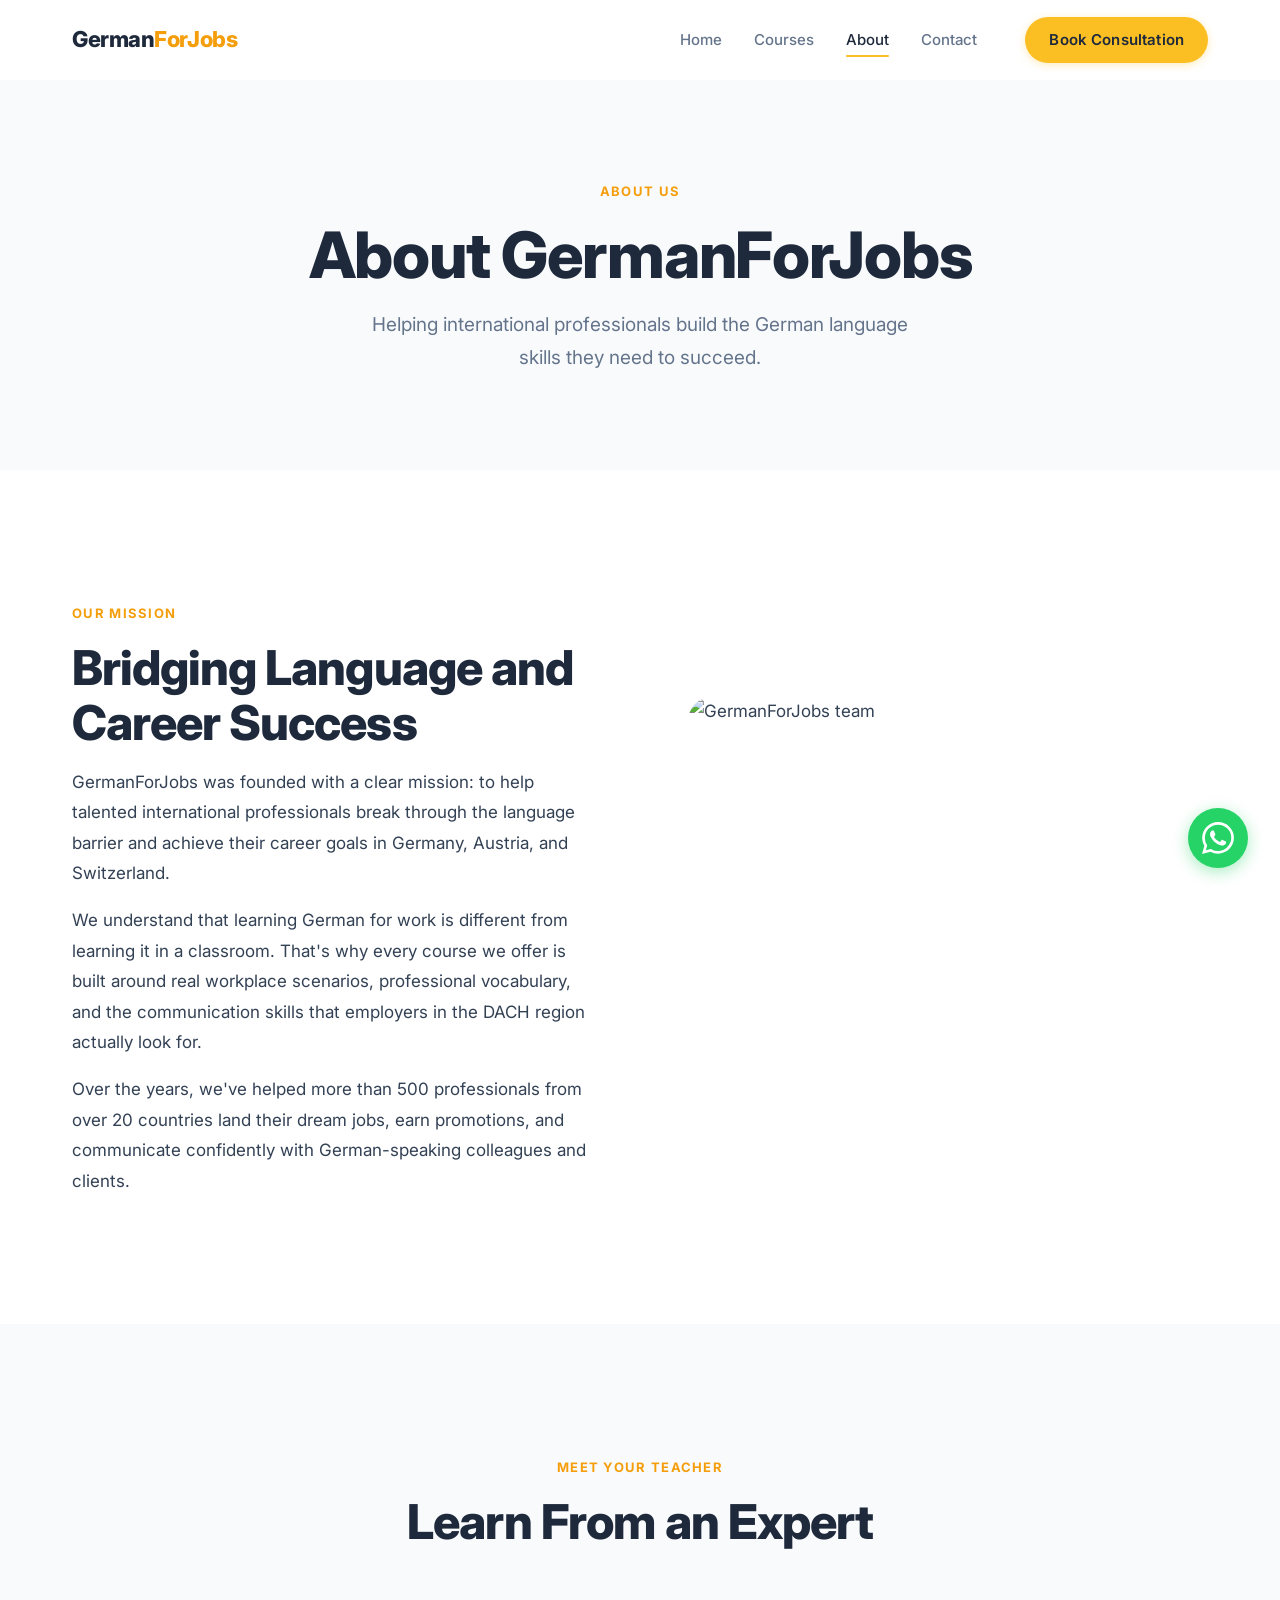
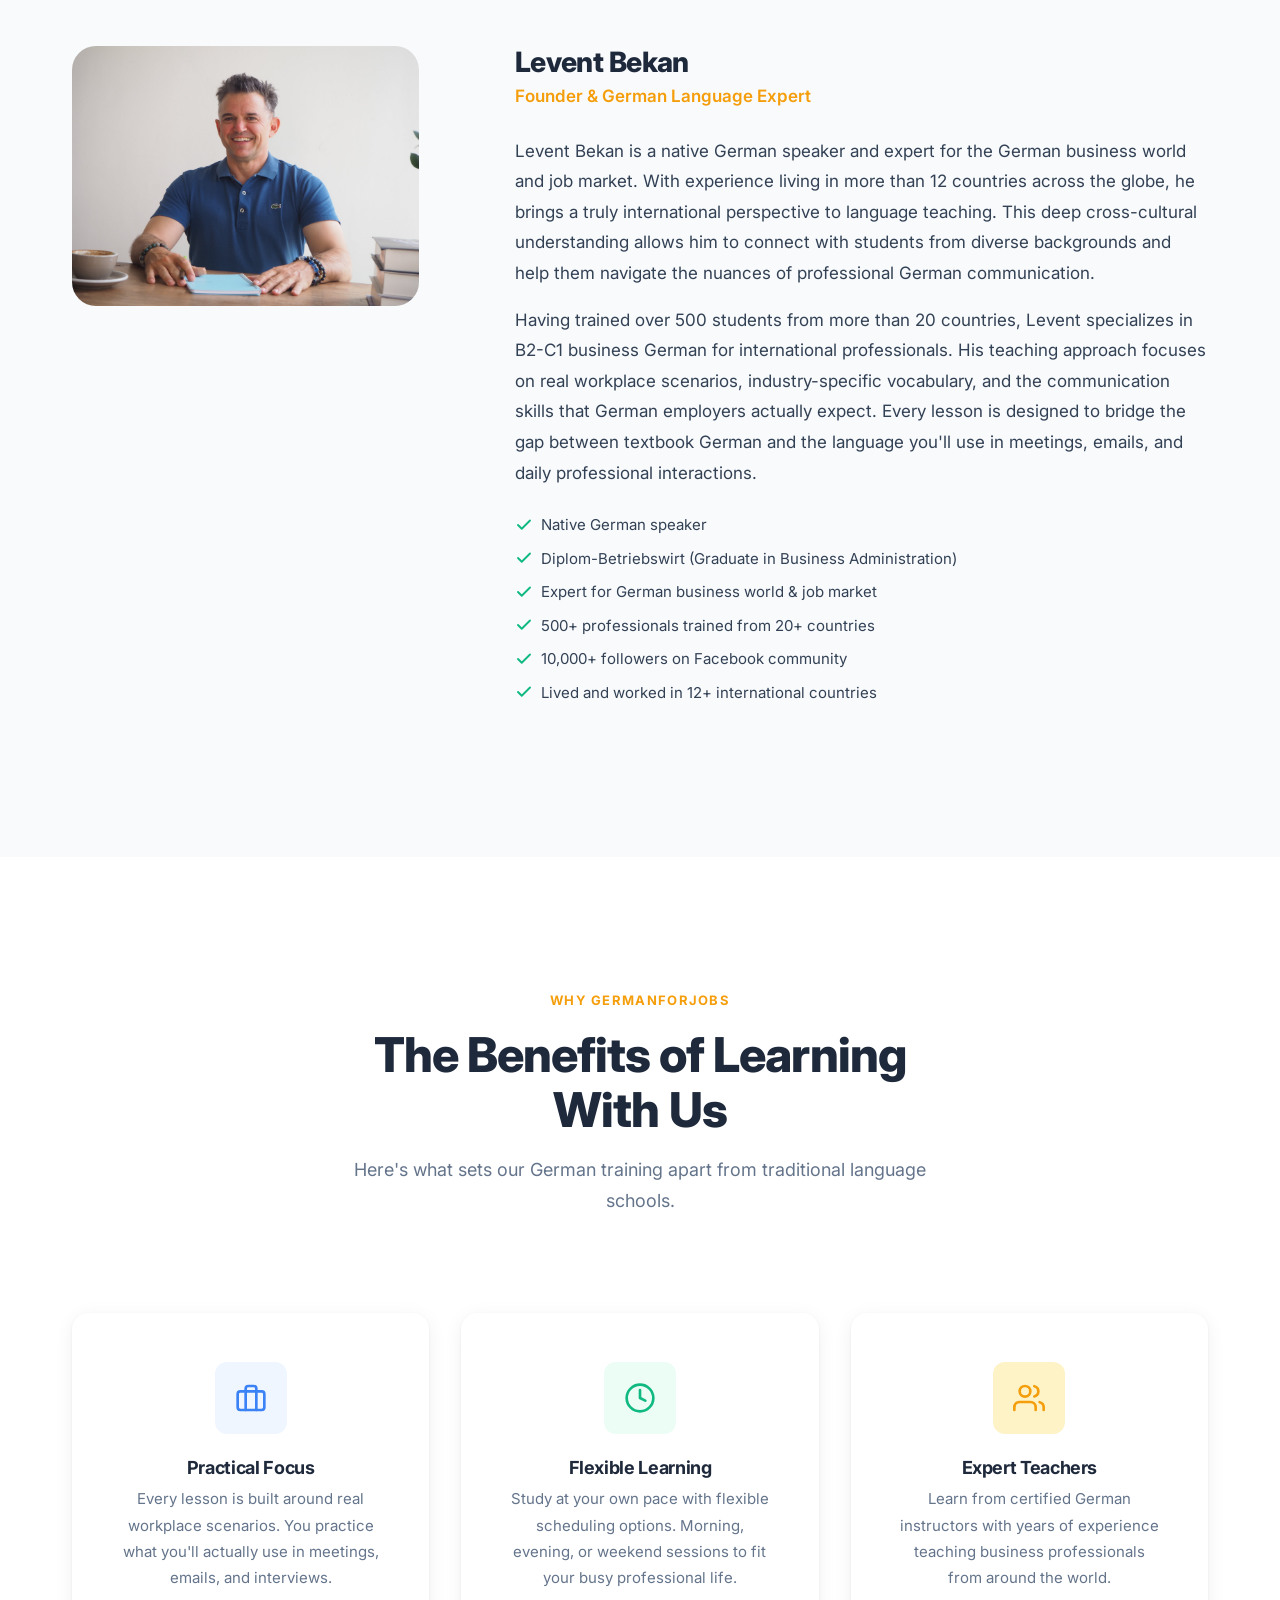
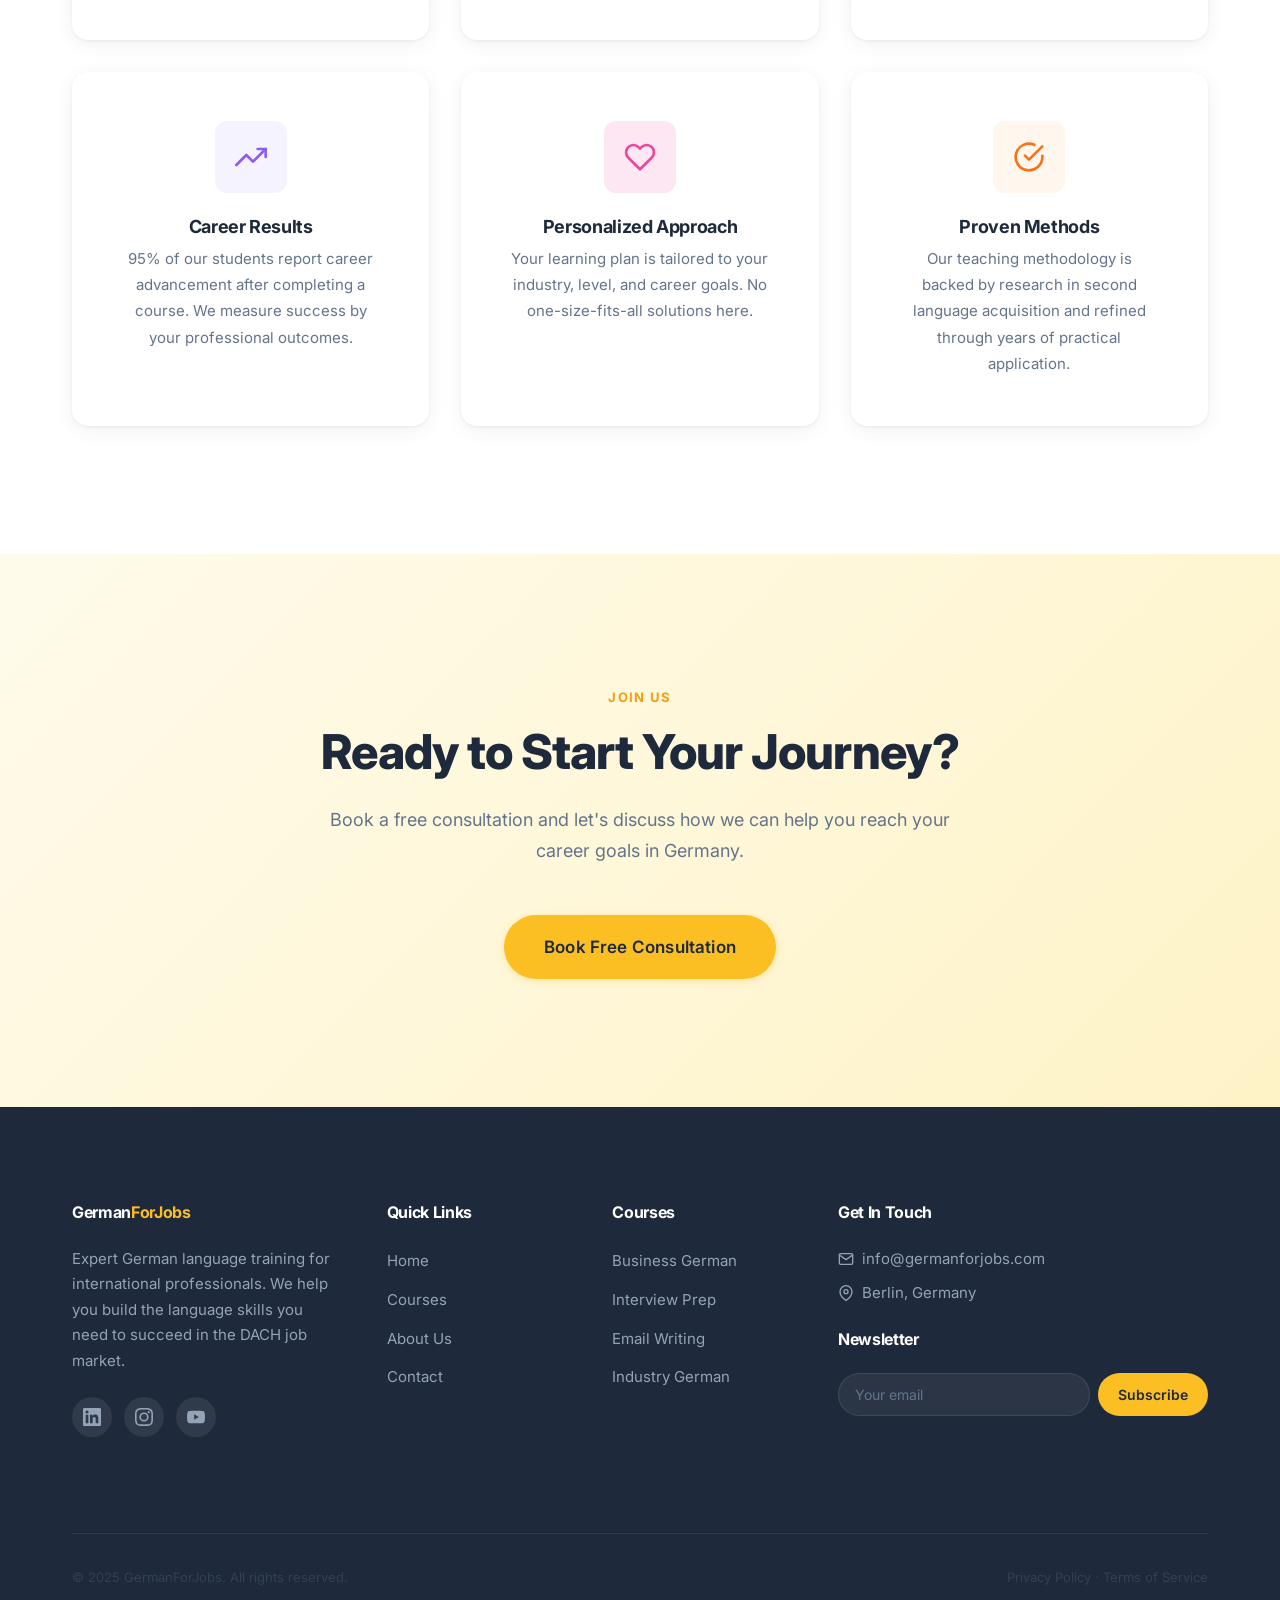
==== commit 79fc6a1b: "Update about.html about update diplom betriebswirt" ====
--- a/about.html
+++ b/about.html
@@ -55,7 +55,7 @@
             We understand that learning German for work is different from learning it in a classroom. That's why every course we offer is built around real workplace scenarios, professional vocabulary, and the communication skills that employers in the DACH region actually look for.
           </p>
           <p style="margin-top: 1rem; font-size: 1.0625rem; line-height: 1.8;">
-            Over the past 15 years, we've helped more than 500 professionals from over 40 countries land their dream jobs, earn promotions, and communicate confidently with German-speaking colleagues and clients.
+            Over the years, we've helped more than 500 professionals from over 20 countries land their dream jobs, earn promotions, and communicate confidently with German-speaking colleagues and clients.
           </p>
         </div>
         <div class="about-hero__image fade-in-right">
@@ -75,38 +75,42 @@
 
       <div class="teacher-section">
         <div class="teacher-photo fade-in-left">
-          <img src="https://placehold.co/400x500/e0e7ff/4f46e5?text=Teacher+Photo" alt="Professional German teacher" width="400" height="500" loading="lazy">
+          <img src="levo-professional.jpg" alt="Levent Bekan - German Language Expert" width="400" height="500" loading="lazy">
         </div>
         <div class="teacher-info fade-in-right">
-          <h3 class="teacher-info__name">Dr. Anna Weber</h3>
-          <p class="teacher-info__title">Lead Instructor &amp; Founder</p>
+          <h3 class="teacher-info__name">Levent Bekan</h3>
+          <p class="teacher-info__title">Founder &amp; German Language Expert</p>
           <p style="line-height: 1.8;">
-            Dr. Anna Weber brings over 15 years of experience teaching German to international professionals. With a PhD in Applied Linguistics and certifications in business language training, she combines academic expertise with practical, career-focused teaching methods.
+            Levent Bekan is a native German speaker and expert for the German business world and job market. With experience living in more than 12 countries across the globe, he brings a truly international perspective to language teaching. This deep cross-cultural understanding allows him to connect with students from diverse backgrounds and help them navigate the nuances of professional German communication.
           </p>
           <p style="margin-top: 1rem; line-height: 1.8;">
-            Her approach focuses on building real-world communication skills through immersive, scenario-based learning. Every lesson is designed to prepare students for actual workplace situations they'll encounter in German-speaking environments.
+            Having trained over 500 students from more than 20 countries, Levent specializes in B2-C1 business German for international professionals. His teaching approach focuses on real workplace scenarios, industry-specific vocabulary, and the communication skills that German employers actually expect. Every lesson is designed to bridge the gap between textbook German and the language you'll use in meetings, emails, and daily professional interactions.
           </p>
 
           <ul class="teacher-info__credentials">
             <li>
               <svg viewBox="0 0 24 24" fill="none" stroke="currentColor" stroke-width="2.5" stroke-linecap="round" stroke-linejoin="round"><polyline points="20 6 9 17 4 12"/></svg>
-              PhD in Applied Linguistics, Humboldt University Berlin
-            </li>
-            <li>
-              <svg viewBox="0 0 24 24" fill="none" stroke="currentColor" stroke-width="2.5" stroke-linecap="round" stroke-linejoin="round"><polyline points="20 6 9 17 4 12"/></svg>
-              Certified Goethe-Institut Examiner
-            </li>
-            <li>
-              <svg viewBox="0 0 24 24" fill="none" stroke="currentColor" stroke-width="2.5" stroke-linecap="round" stroke-linejoin="round"><polyline points="20 6 9 17 4 12"/></svg>
-              15+ years teaching business German
-            </li>
-            <li>
-              <svg viewBox="0 0 24 24" fill="none" stroke="currentColor" stroke-width="2.5" stroke-linecap="round" stroke-linejoin="round"><polyline points="20 6 9 17 4 12"/></svg>
-              Trained professionals at SAP, Siemens &amp; BMW
-            </li>
-            <li>
-              <svg viewBox="0 0 24 24" fill="none" stroke="currentColor" stroke-width="2.5" stroke-linecap="round" stroke-linejoin="round"><polyline points="20 6 9 17 4 12"/></svg>
-              Fluent in English, German, French &amp; Spanish
+              Native German speaker
+            </li>
+            <li>
+              <svg viewBox="0 0 24 24" fill="none" stroke="currentColor" stroke-width="2.5" stroke-linecap="round" stroke-linejoin="round"><polyline points="20 6 9 17 4 12"/></svg>
+              Diplom-Betriebswirt (Graduate in Business Administration)
+            </li>
+            <li>
+              <svg viewBox="0 0 24 24" fill="none" stroke="currentColor" stroke-width="2.5" stroke-linecap="round" stroke-linejoin="round"><polyline points="20 6 9 17 4 12"/></svg>
+              Expert for German business world &amp; job market
+            </li>
+            <li>
+              <svg viewBox="0 0 24 24" fill="none" stroke="currentColor" stroke-width="2.5" stroke-linecap="round" stroke-linejoin="round"><polyline points="20 6 9 17 4 12"/></svg>
+              500+ professionals trained from 20+ countries
+            </li>
+            <li>
+              <svg viewBox="0 0 24 24" fill="none" stroke="currentColor" stroke-width="2.5" stroke-linecap="round" stroke-linejoin="round"><polyline points="20 6 9 17 4 12"/></svg>
+              10,000+ followers on Facebook community
+            </li>
+            <li>
+              <svg viewBox="0 0 24 24" fill="none" stroke="currentColor" stroke-width="2.5" stroke-linecap="round" stroke-linejoin="round"><polyline points="20 6 9 17 4 12"/></svg>
+              Lived and worked in 12+ international countries
             </li>
           </ul>
         </div>
@@ -239,7 +243,7 @@
   </footer>
 
   <!-- WhatsApp Float -->
-  <a href="https://wa.me/4915123456789" class="whatsapp-float" target="_blank" rel="noopener noreferrer" aria-label="Chat on WhatsApp">
+  <a href="https://wa.me/491631716620?text=Hello,%20I'm%20interested%20in%20German%20courses%20at%20GermanForJobs" class="whatsapp-float" target="_blank" rel="noopener noreferrer" aria-label="Chat on WhatsApp">
     <svg viewBox="0 0 24 24" fill="currentColor"><path d="M17.472 14.382c-.297-.149-1.758-.867-2.03-.967-.273-.099-.471-.148-.67.15-.197.297-.767.966-.94 1.164-.173.199-.347.223-.644.075-.297-.15-1.255-.463-2.39-1.475-.883-.788-1.48-1.761-1.653-2.059-.173-.297-.018-.458.13-.606.134-.133.298-.347.446-.52.149-.174.198-.298.298-.497.099-.198.05-.371-.025-.52-.075-.149-.669-1.612-.916-2.207-.242-.579-.487-.5-.669-.51-.173-.008-.371-.01-.57-.01-.198 0-.52.074-.792.372-.272.297-1.04 1.016-1.04 2.479 0 1.462 1.065 2.875 1.213 3.074.149.198 2.096 3.2 5.077 4.487.709.306 1.262.489 1.694.625.712.227 1.36.195 1.871.118.571-.085 1.758-.719 2.006-1.413.248-.694.248-1.289.173-1.413-.074-.124-.272-.198-.57-.347m-5.421 7.403h-.004a9.87 9.87 0 01-5.031-1.378l-.361-.214-3.741.982.998-3.648-.235-.374a9.86 9.86 0 01-1.51-5.26c.001-5.45 4.436-9.884 9.888-9.884 2.64 0 5.122 1.03 6.988 2.898a9.825 9.825 0 012.893 6.994c-.003 5.45-4.437 9.884-9.885 9.884m8.413-18.297A11.815 11.815 0 0012.05 0C5.495 0 .16 5.335.157 11.892c0 2.096.547 4.142 1.588 5.945L.057 24l6.305-1.654a11.882 11.882 0 005.683 1.448h.005c6.554 0 11.89-5.335 11.893-11.893a11.821 11.821 0 00-3.48-8.413z"/></svg>
   </a>
 
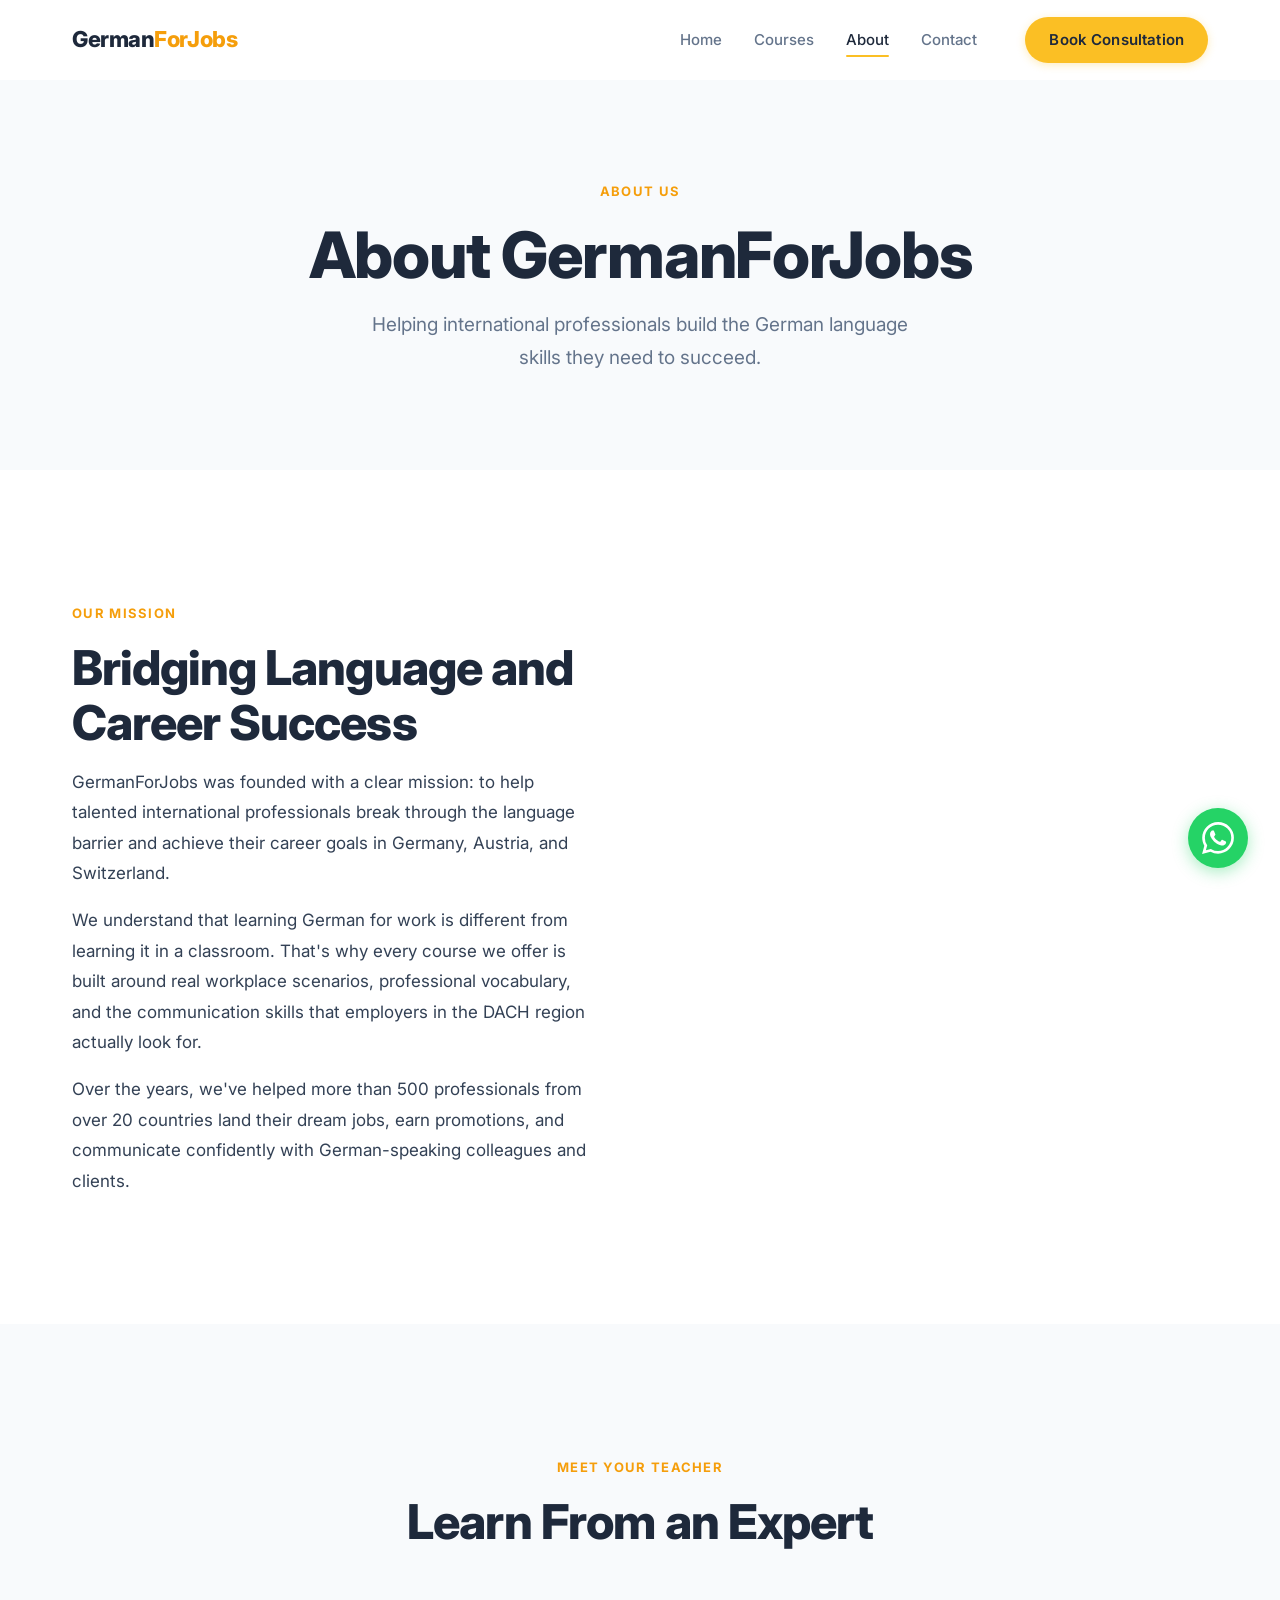
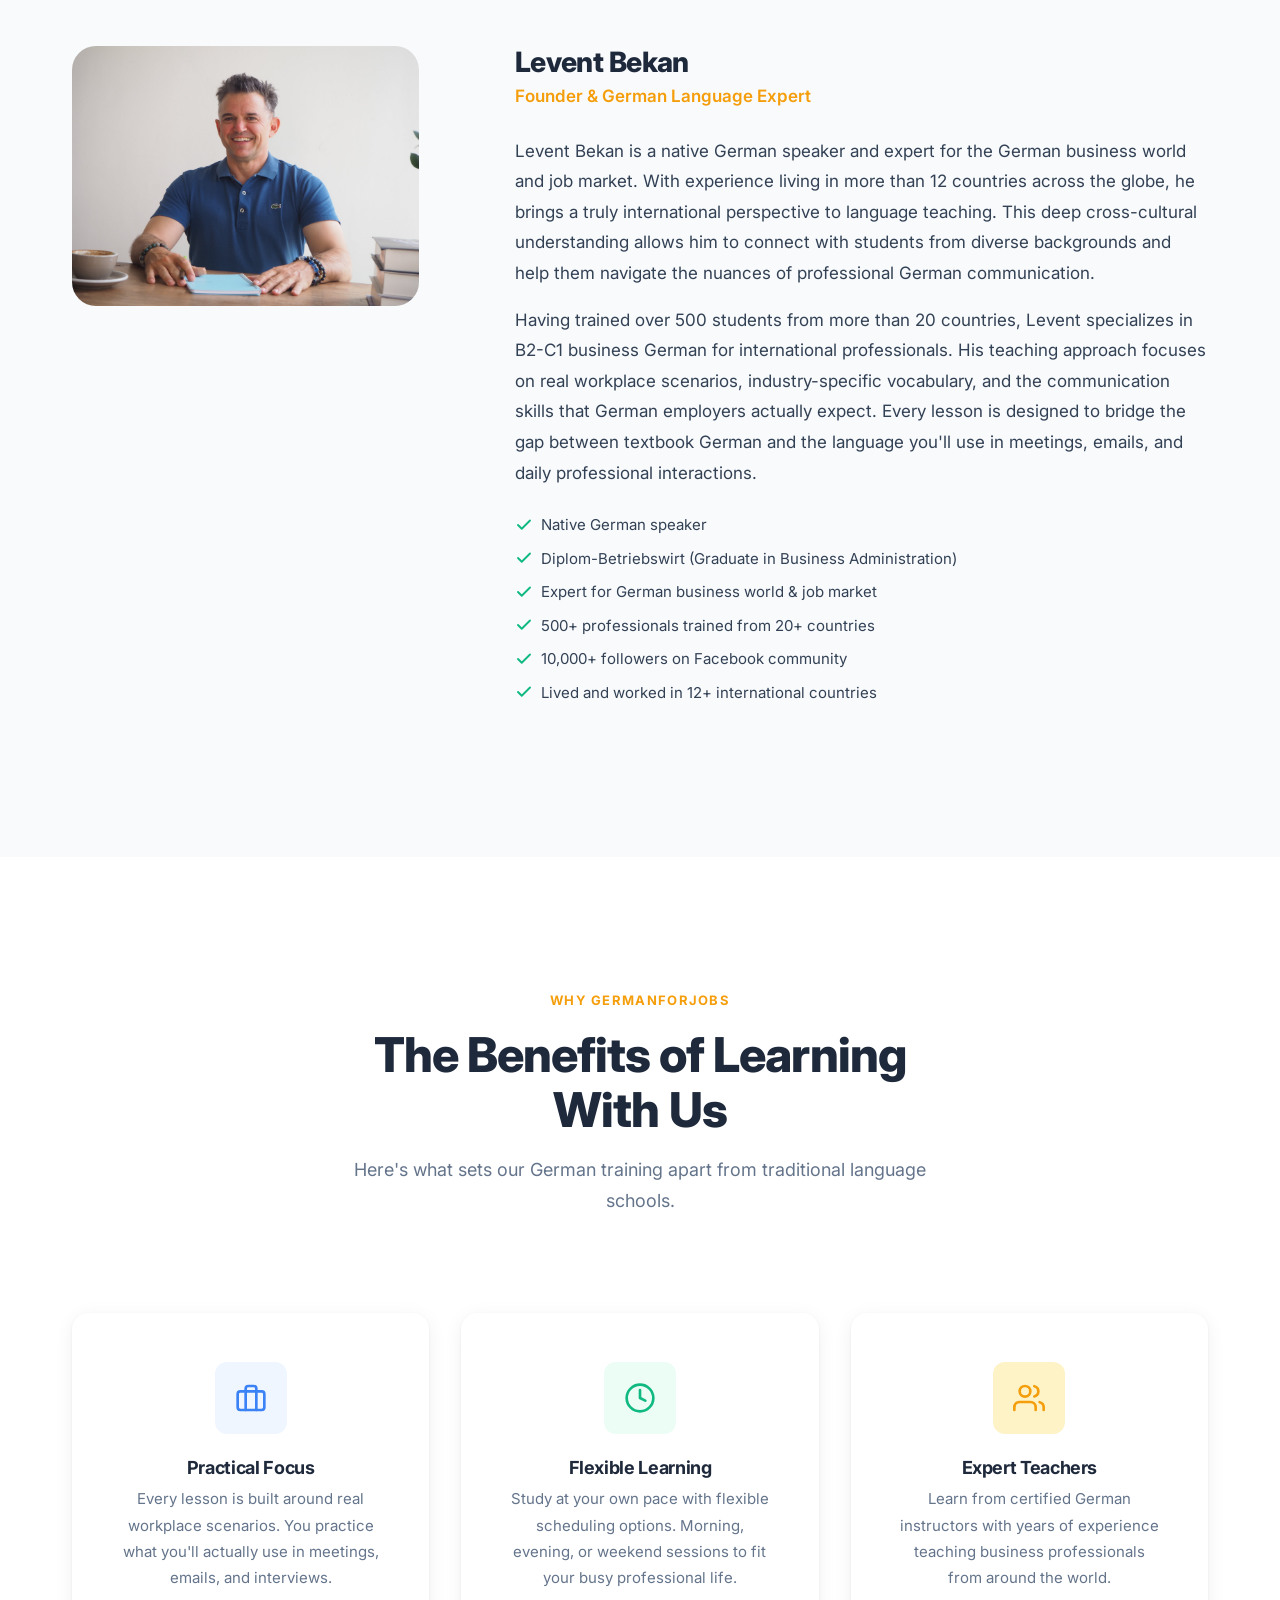
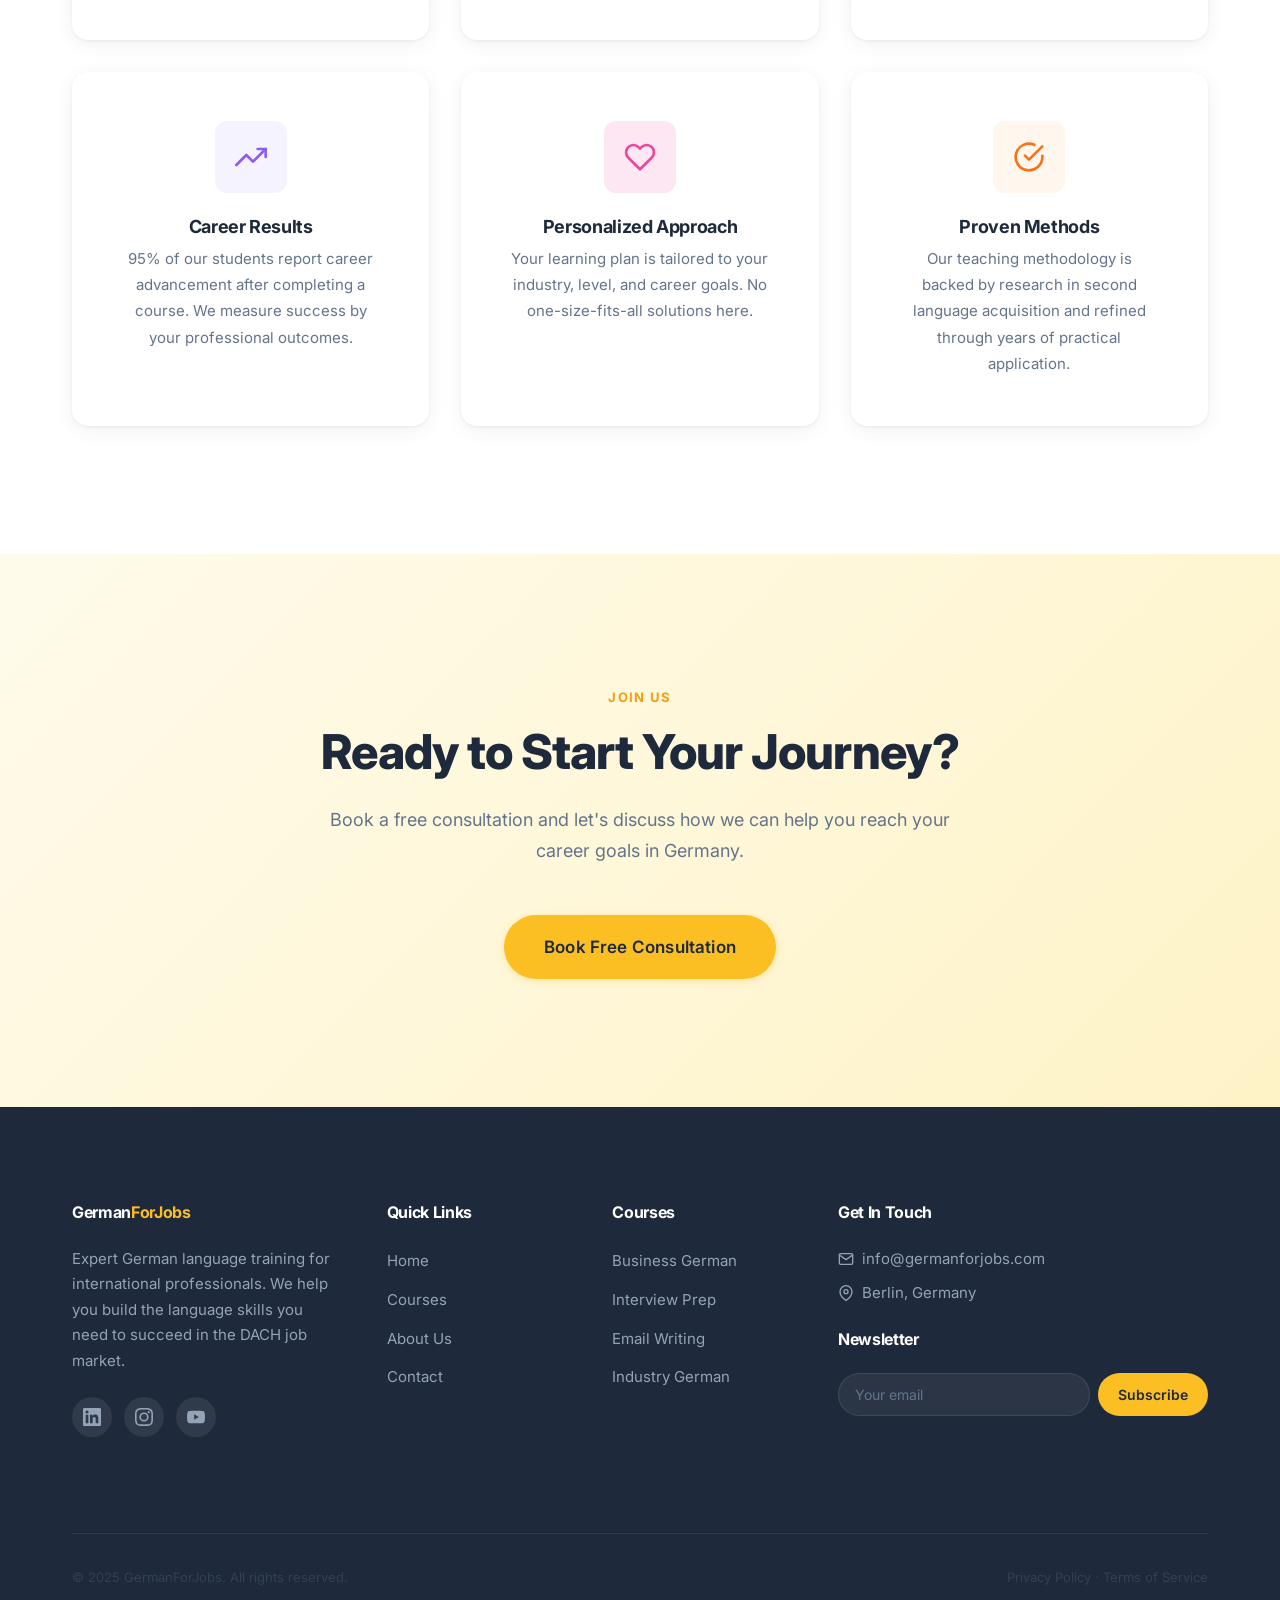
==== commit 0e23c6e4: "Update about.html our team plsceholder removed" ====
--- a/about.html
+++ b/about.html
@@ -58,9 +58,6 @@
             Over the years, we've helped more than 500 professionals from over 20 countries land their dream jobs, earn promotions, and communicate confidently with German-speaking colleagues and clients.
           </p>
         </div>
-        <div class="about-hero__image fade-in-right">
-          <img src="https://placehold.co/520x400/f1f5f9/334155?text=Our+Team" alt="GermanForJobs team" width="520" height="400" loading="lazy">
-        </div>
       </div>
     </div>
   </section>
